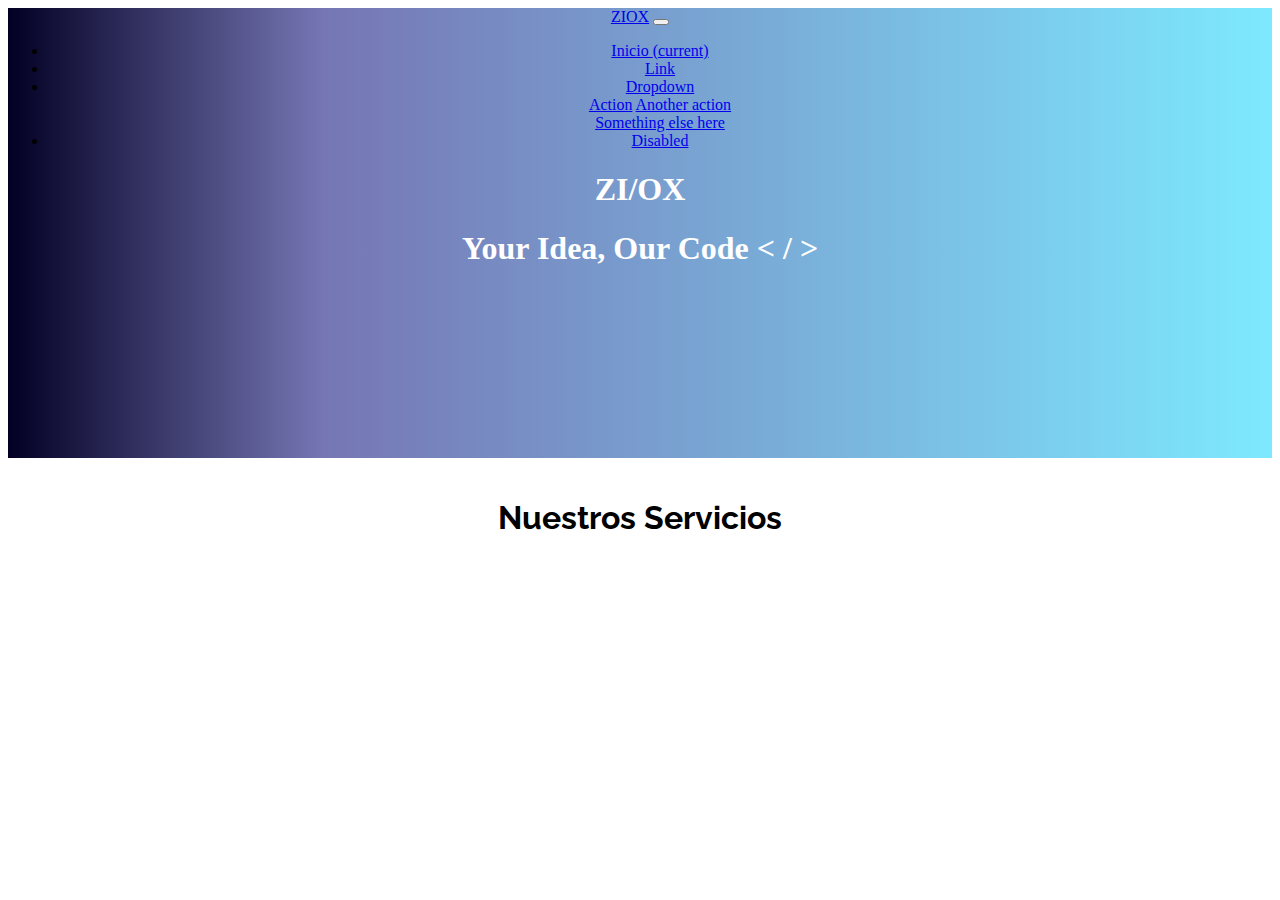
==== ziox-web/index.html @ 25b6fe04 "Header Done" ====
<!doctype html>
<html lang="en">
  <head>
    <!-- Required meta tags -->
    <meta charset="utf-8">
    <meta name="viewport" content="width=device-width, initial-scale=1, shrink-to-fit=no">

    <!-- Bootstrap CSS -->
    <link rel="stylesheet" href="https://stackpath.bootstrapcdn.com/bootstrap/4.1.2/css/bootstrap.min.css" integrity="sha384-Smlep5jCw/wG7hdkwQ/Z5nLIefveQRIY9nfy6xoR1uRYBtpZgI6339F5dgvm/e9B" crossorigin="anonymous">
    <!-- Native CSS -->
    <link rel="stylesheet" href="css/estilos.css">
    
    <title>ZIOX - Enterprises</title>
  </head>

  <body>
    <div class="container-fluid shadow" id="header" align="center">
      <div class="includeMenu"></div>
      <h1 class="display-1" id="Intro">ZI/OX</h1>
      <h1 class="display-4" id="Intro">Your Idea, Our Code < / > </h1>
    </div>

    <div class="container-fluid " align="center" id="DivServicios">
      <h1 id="Pres">Nuestros Servicios</h1>
    </div>

    
    <!-- Optional JavaScript -->
    <!-- jQuery first, then Popper.js, then Bootstrap JS -->
    <!-- <script src="https://code.jquery.com/jquery-3.3.1.slim.min.js" integrity="sha384-q8i/X+965DzO0rT7abK41JStQIAqVgRVzpbzo5smXKp4YfRvH+8abtTE1Pi6jizo" crossorigin="anonymous"></script> -->
    <script src="https://code.jquery.com/jquery-3.3.1.min.js" integrity="sha256-FgpCb/KJQlLNfOu91ta32o/NMZxltwRo8QtmkMRdAu8=" crossorigin="anonymous"></script>
    <script src="https://cdnjs.cloudflare.com/ajax/libs/popper.js/1.14.3/umd/popper.min.js" integrity="sha384-ZMP7rVo3mIykV+2+9J3UJ46jBk0WLaUAdn689aCwoqbBJiSnjAK/l8WvCWPIPm49" crossorigin="anonymous"></script>
    <script src="https://stackpath.bootstrapcdn.com/bootstrap/4.1.2/js/bootstrap.min.js" integrity="sha384-o+RDsa0aLu++PJvFqy8fFScvbHFLtbvScb8AjopnFD+iEQ7wo/CG0xlczd+2O/em" crossorigin="anonymous"></script>
    <script>
      $(function(){
        $(".includeMenu").load("resources/menu.html"); 
      });
  
      $(function(){
        $(".includeFooter").load("resources/footer.html"); 
      });
  </script>
 </body>
</html>
---- ziox-web/css/estilos.css ----
@import url('https://fonts.googleapis.com/css?family=Raleway');
#header {
    height: 50vh;
    background: linear-gradient(90deg, rgba(2,0,36,1) 0%, rgba(9,9,121,0.5587185557816876) 25%, rgba(0,212,255,0.5082983877144608) 100%), url(https://images.unsplash.com/photo-1498409785966-ab341407de6e?ixlib=rb-0.3.5&ixid=eyJhcHBfaWQiOjEyMDd9&s=8a87674644cd4f622df5c57facbccf1e&auto=format&fit=crop&w=1060&q=80);
}

.display-1 {
    color: white;
}

.display-4 {
    color: white;
}
#DivServicios{
}
#Pres {
    padding: 20px;
    font-family: Raleway, sans-serif;
}
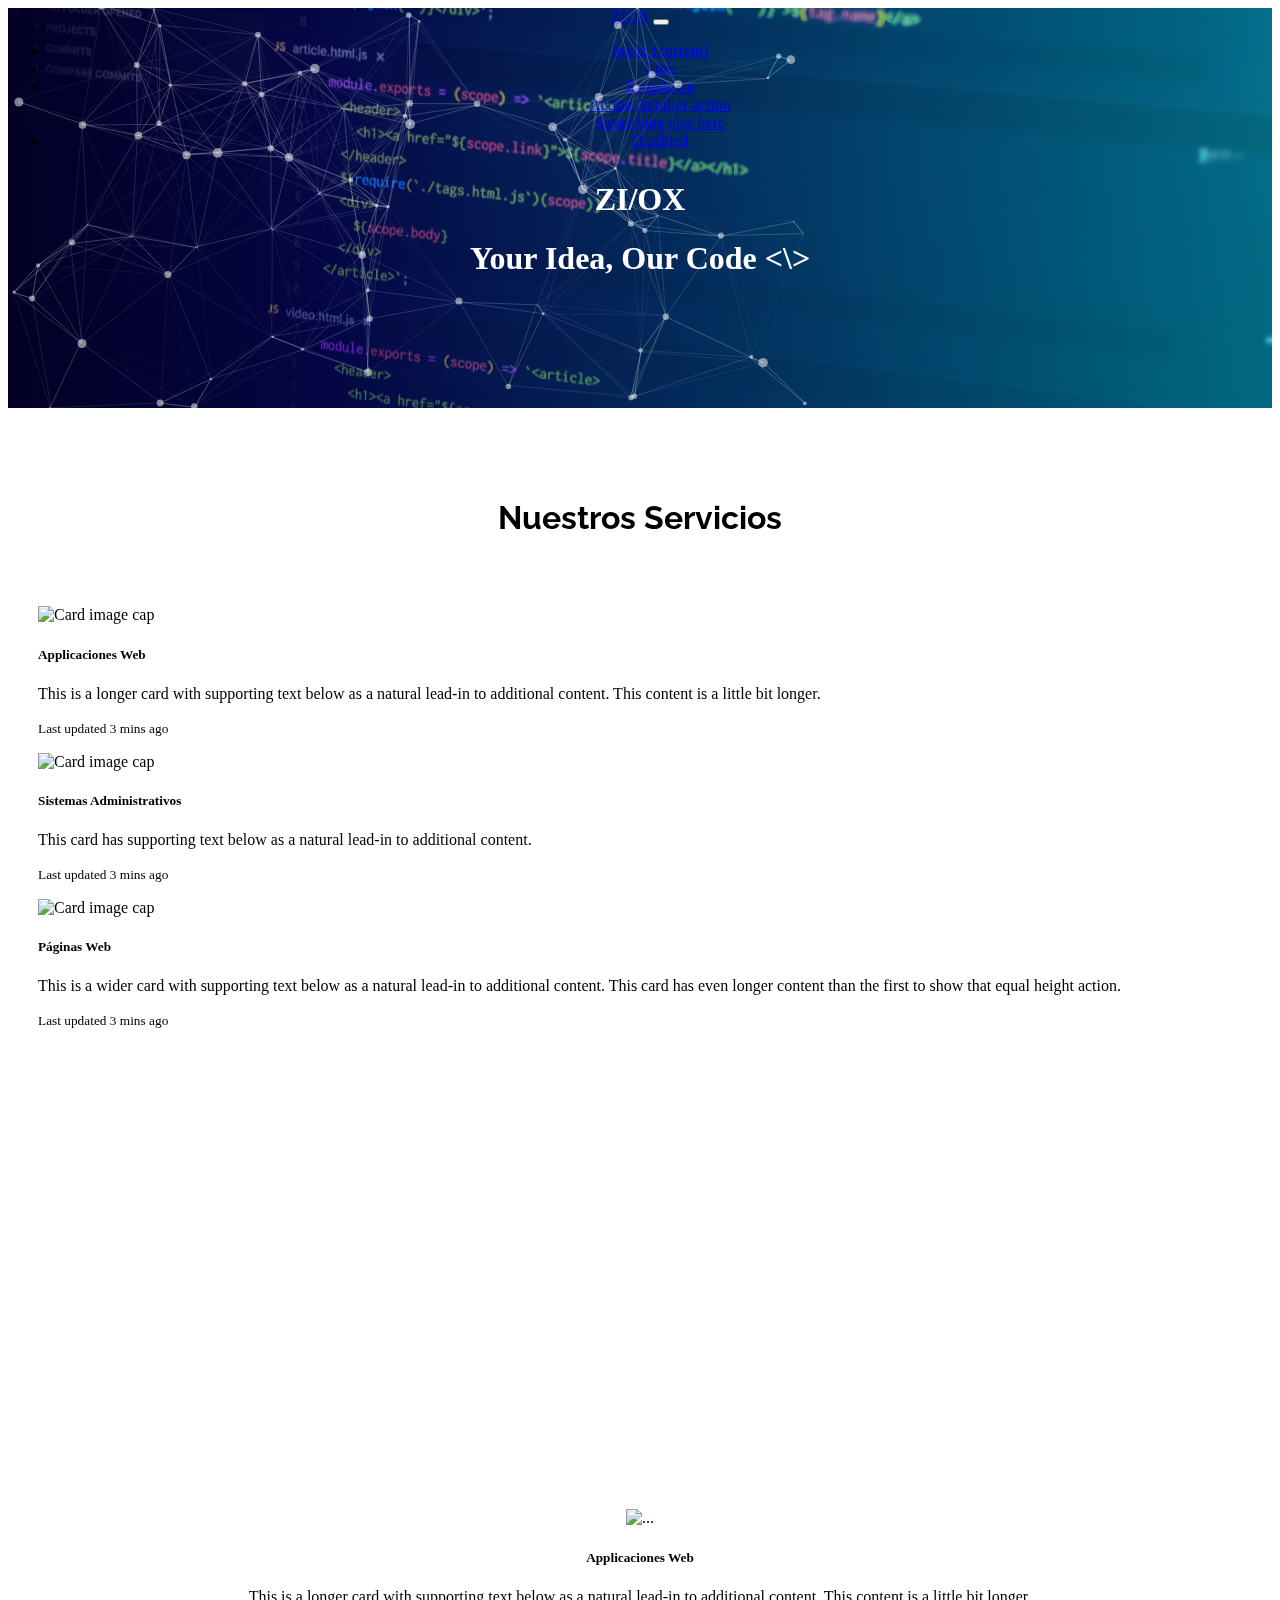
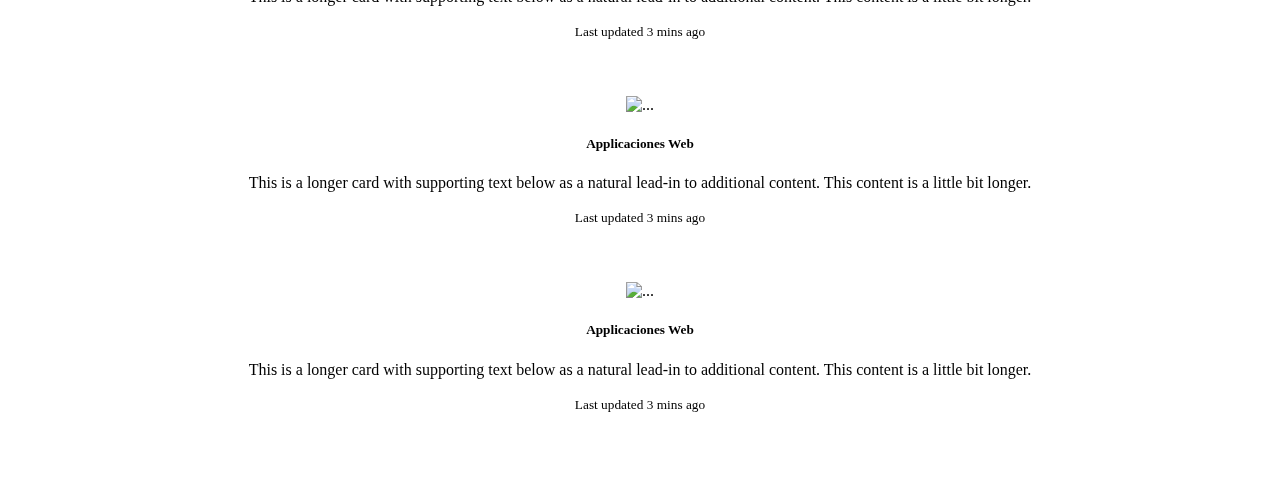
==== commit 58780066: "Parallax Imgs y Correccion Bugs" ====
--- a/ziox-web/index.html
+++ b/ziox-web/index.html
@@ -14,16 +14,86 @@
   </head>
 
   <body>
-    <div class="container-fluid shadow" id="header" align="center">
+    <!-- Particles Effect -->
+    <div class="container-fluid" id="particles-js"></div>
+
+    <div class="container-fluid shadow middle-img" data-parallax="scroll" data-image-src="imgs/img1.jpg" id="header" align="center">
       <div class="includeMenu"></div>
       <h1 class="display-1" id="Intro">ZI/OX</h1>
-      <h1 class="display-4" id="Intro">Your Idea, Our Code < / > </h1>
+      <h1 class="display-4" id="Intro">Your Idea, Our Code <\> </h1>
     </div>
 
     <div class="container-fluid " align="center" id="DivServicios">
       <h1 id="Pres">Nuestros Servicios</h1>
     </div>
 
+    <!-- Tarjetas de Servicios -->
+    <div id="TarjetasServ">
+      <div class="card-deck">
+        <div class="card shadow-sm">
+          <img class="card-img-top img-fluid" src="https://images.unsplash.com/photo-1524179329296-21161027e24d?ixlib=rb-0.3.5&ixid=eyJhcHBfaWQiOjEyMDd9&s=e9c815bc714ff2c1f61af3fc0747ef81&auto=format&fit=crop&w=1050&q=80" alt="Card image cap">
+          <div class="card-body">
+            <h5 class="card-title">Applicaciones Web</h5>
+            <p class="card-text">This is a longer card with supporting text below as a natural lead-in to additional content. This content is a little bit longer.</p>
+            <p class="card-text"><small class="text-muted">Last updated 3 mins ago</small></p>
+          </div>
+        </div>
+        <div class="card shadow-sm">
+          <img class="card-img-top img-fluid" src="https://images.unsplash.com/photo-1519389950473-47ba0277781c?ixlib=rb-0.3.5&ixid=eyJhcHBfaWQiOjEyMDd9&s=47d2b1f32cc05c976af4a39256e01cba&auto=format&fit=crop&w=1050&q=80s" alt="Card image cap">
+          <div class="card-body">
+            <h5 class="card-title">Sistemas Administrativos</h5>
+            <p class="card-text">This card has supporting text below as a natural lead-in to additional content.</p>
+            <p class="card-text"><small class="text-muted">Last updated 3 mins ago</small></p>
+          </div>
+        </div>
+        <div class="card shadow-sm">
+          <img class="card-img-top img-fluid" src="https://images.unsplash.com/photo-1454165205744-3b78555e5572?ixlib=rb-0.3.5&ixid=eyJhcHBfaWQiOjEyMDd9&s=863ffeea823f0ffb0885fe1a5e77e645&auto=format&fit=crop&w=1050&q=80" alt="Card image cap">
+          <div class="card-body">
+            <h5 class="card-title">Páginas Web</h5>
+            <p class="card-text">This is a wider card with supporting text below as a natural lead-in to additional content. This card has even longer content than the first to show that equal height action.</p>
+            <p class="card-text"><small class="text-muted">Last updated 3 mins ago</small></p>
+          </div>
+        </div>
+      </div>
+    </div>
+
+    <!-- Banner Mitad -->
+    <div class="container-fluid" id="particles-js"></div>
+    <div class="container-fluid parallax-window" data-parallax="scroll" data-image-src="imgs/img2.jpg" id="middle-img"></div>
+    
+    
+    <!-- Tarjetas Creadores -->
+      <div id="creadores">
+          <div class="card-deck">
+            <div class="card shadow-sm" align="center" id="cardCreator">
+                <img src="https://scontent.fzcl1-1.fna.fbcdn.net/v/t1.0-9/25289651_1626428604080779_1248087957595039335_n.jpg?_nc_cat=0&oh=4844b37a9db0485a140ebc4ecf3165a0&oe=5BCE0238" alt="..." class="rounded-circle" id="foto">
+              <div class="card-body">
+                <h5 class="card-title">Applicaciones Web</h5>
+                <p class="card-text">This is a longer card with supporting text below as a natural lead-in to additional content. This content is a little bit longer.</p>
+                <p class="card-text"><small class="text-muted">Last updated 3 mins ago</small></p>
+              </div>
+            </div>
+
+            <div class="card shadow-sm" align="center" id="cardCreator">
+                <img src="https://scontent.fzcl1-1.fna.fbcdn.net/v/t1.0-9/25289651_1626428604080779_1248087957595039335_n.jpg?_nc_cat=0&oh=4844b37a9db0485a140ebc4ecf3165a0&oe=5BCE0238" alt="..." class="rounded-circle" id="foto">
+              <div class="card-body">
+                <h5 class="card-title">Applicaciones Web</h5>
+                <p class="card-text">This is a longer card with supporting text below as a natural lead-in to additional content. This content is a little bit longer.</p>
+                <p class="card-text"><small class="text-muted">Last updated 3 mins ago</small></p>
+              </div>
+            </div>
+
+            <div class="card shadow-sm" align="center" id="cardCreator">
+                <img src="https://scontent.fzcl1-1.fna.fbcdn.net/v/t1.0-9/25289651_1626428604080779_1248087957595039335_n.jpg?_nc_cat=0&oh=4844b37a9db0485a140ebc4ecf3165a0&oe=5BCE0238" alt="..." class="rounded-circle" id="foto">
+              <div class="card-body">
+                <h5 class="card-title">Applicaciones Web</h5>
+                <p class="card-text">This is a longer card with supporting text below as a natural lead-in to additional content. This content is a little bit longer.</p>
+                <p class="card-text"><small class="text-muted">Last updated 3 mins ago</small></p>
+              </div>
+            </div>
+
+          </div>
+        </div>  
     
     <!-- Optional JavaScript -->
     <!-- jQuery first, then Popper.js, then Bootstrap JS -->
@@ -39,7 +109,18 @@
       $(function(){
         $(".includeFooter").load("resources/footer.html"); 
       });
+      /*
+      $(window).scroll((e)=>{
+        console.log(window.scrollY/2);
+        $(".middle-img").css("background-position","0px "+((window.scrollY)-($(".middle-img").offset().top))/-10+"px");
+      }); */
+
   </script>
+
+  <script src="js/particles.js"></script>
+  <script src="js/app.js"></script>
+  <script src="js/parallax.js"></script>
+
  </body>
 </html>
 
--- a/ziox-web/css/estilos.css
+++ b/ziox-web/css/estilos.css
@@ -1,19 +1,77 @@
 @import url('https://fonts.googleapis.com/css?family=Raleway');
 #header {
-    height: 50vh;
-    background: linear-gradient(90deg, rgba(2,0,36,1) 0%, rgba(9,9,121,0.5587185557816876) 25%, rgba(0,212,255,0.5082983877144608) 100%), url(https://images.unsplash.com/photo-1498409785966-ab341407de6e?ixlib=rb-0.3.5&ixid=eyJhcHBfaWQiOjEyMDd9&s=8a87674644cd4f622df5c57facbccf1e&auto=format&fit=crop&w=1060&q=80);
+    /* linear-gradient(90deg, rgba(2,0,36,1) 0%, rgba(9,9,121,0.5587185557816876) 25%, rgba(0,212,255,0.5082983877144608) 100%)*/
+    background: rgb(2,0,36);
+    background: -moz-linear-gradient(90deg, rgba(2,0,36,1) 0%, rgba(9,9,121,0.5503151944371498) 25%, rgba(0,212,255,0.469082701439951) 100%);
+    background: -webkit-linear-gradient(90deg, rgba(2,0,36,1) 0%, rgba(9,9,121,0.5503151944371498) 25%, rgba(0,212,255,0.469082701439951) 100%);
+    background: linear-gradient(90deg, rgba(2,0,36,1) 0%, rgba(9,9,121,0.5503151944371498) 25%, rgba(0,212,255,0.469082701439951) 100%);
+    filter: progid:DXImageTransform.Microsoft.gradient(startColorstr="#020024",endColorstr="#00d4ff",GradientType=1);overflow: hidden;
+    background-size: cover;
+    background-attachment: fixed;
+    height: 400px;
 }
 
+
 .display-1 {
+    padding-top: 10px;
     color: white;
 }
 
 .display-4 {
     color: white;
+    padding-bottom: 50px;
 }
+
+#Pres {
+    padding-top: 70px;
+    padding-bottom: 40px;
+    font-family: Raleway, sans-serif;
+}
+
 #DivServicios{
 }
-#Pres {
+
+#TarjetasServ{
+    margin: 30px;
+}
+
+#middle-img{
+
+    background: rgb(73,9,122);
+    background: -moz-linear-gradient(90deg, rgba(73,9,122,0.30101547454919464) 0%, rgba(34,123,227,0.4634804605435925) 54%, rgba(13,2,75,0.4606793400954131) 100%);
+    background: -webkit-linear-gradient(90deg, rgba(73,9,122,0.30101547454919464) 0%, rgba(34,123,227,0.4634804605435925) 54%, rgba(13,2,75,0.4606793400954131) 100%);
+    background: linear-gradient(90deg, rgba(73,9,122,0.30101547454919464) 0%, rgba(34,123,227,0.4634804605435925) 54%, rgba(13,2,75,0.4606793400954131) 100%);
+    filter: progid:DXImageTransform.Microsoft.gradient(startColorstr="#49097a",endColorstr="#0d024b",GradientType=1);
+    background-repeat: no-repeat;
+    background-attachment: fixed;
+    background-size: 100% 100%;
+    height: 400px;
+}
+
+
+
+#particles-js{
+    
+    height: 400px;
+    position: absolute;
+    z-index: 0;
+}
+
+#holo{
+    height: 350px;
+    background-color: black;
+    
+}
+
+#creadores {
+    margin: 30px;
+}
+
+#cardCreator {
     padding: 20px;
-    font-family: Raleway, sans-serif;
+}
+
+.rounded-circle{
+    width: 60%;
+    height: auto;
 }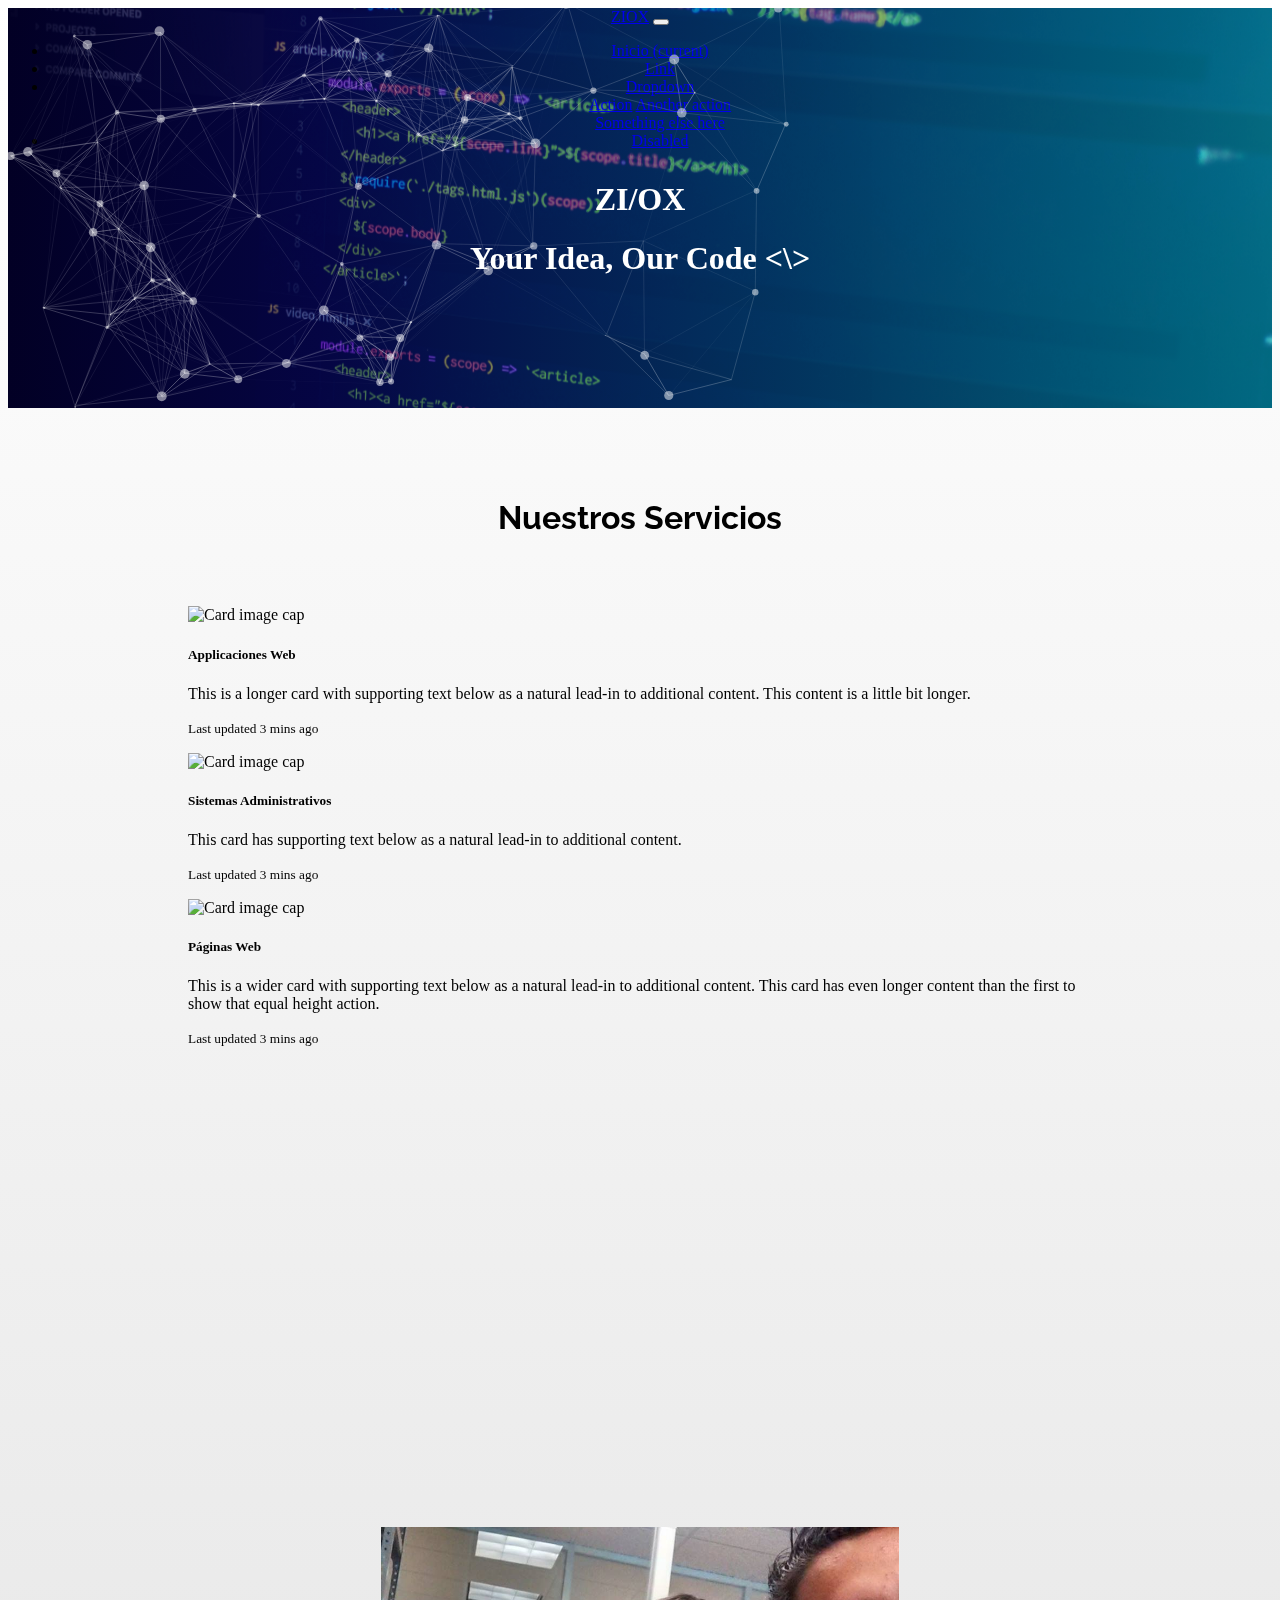
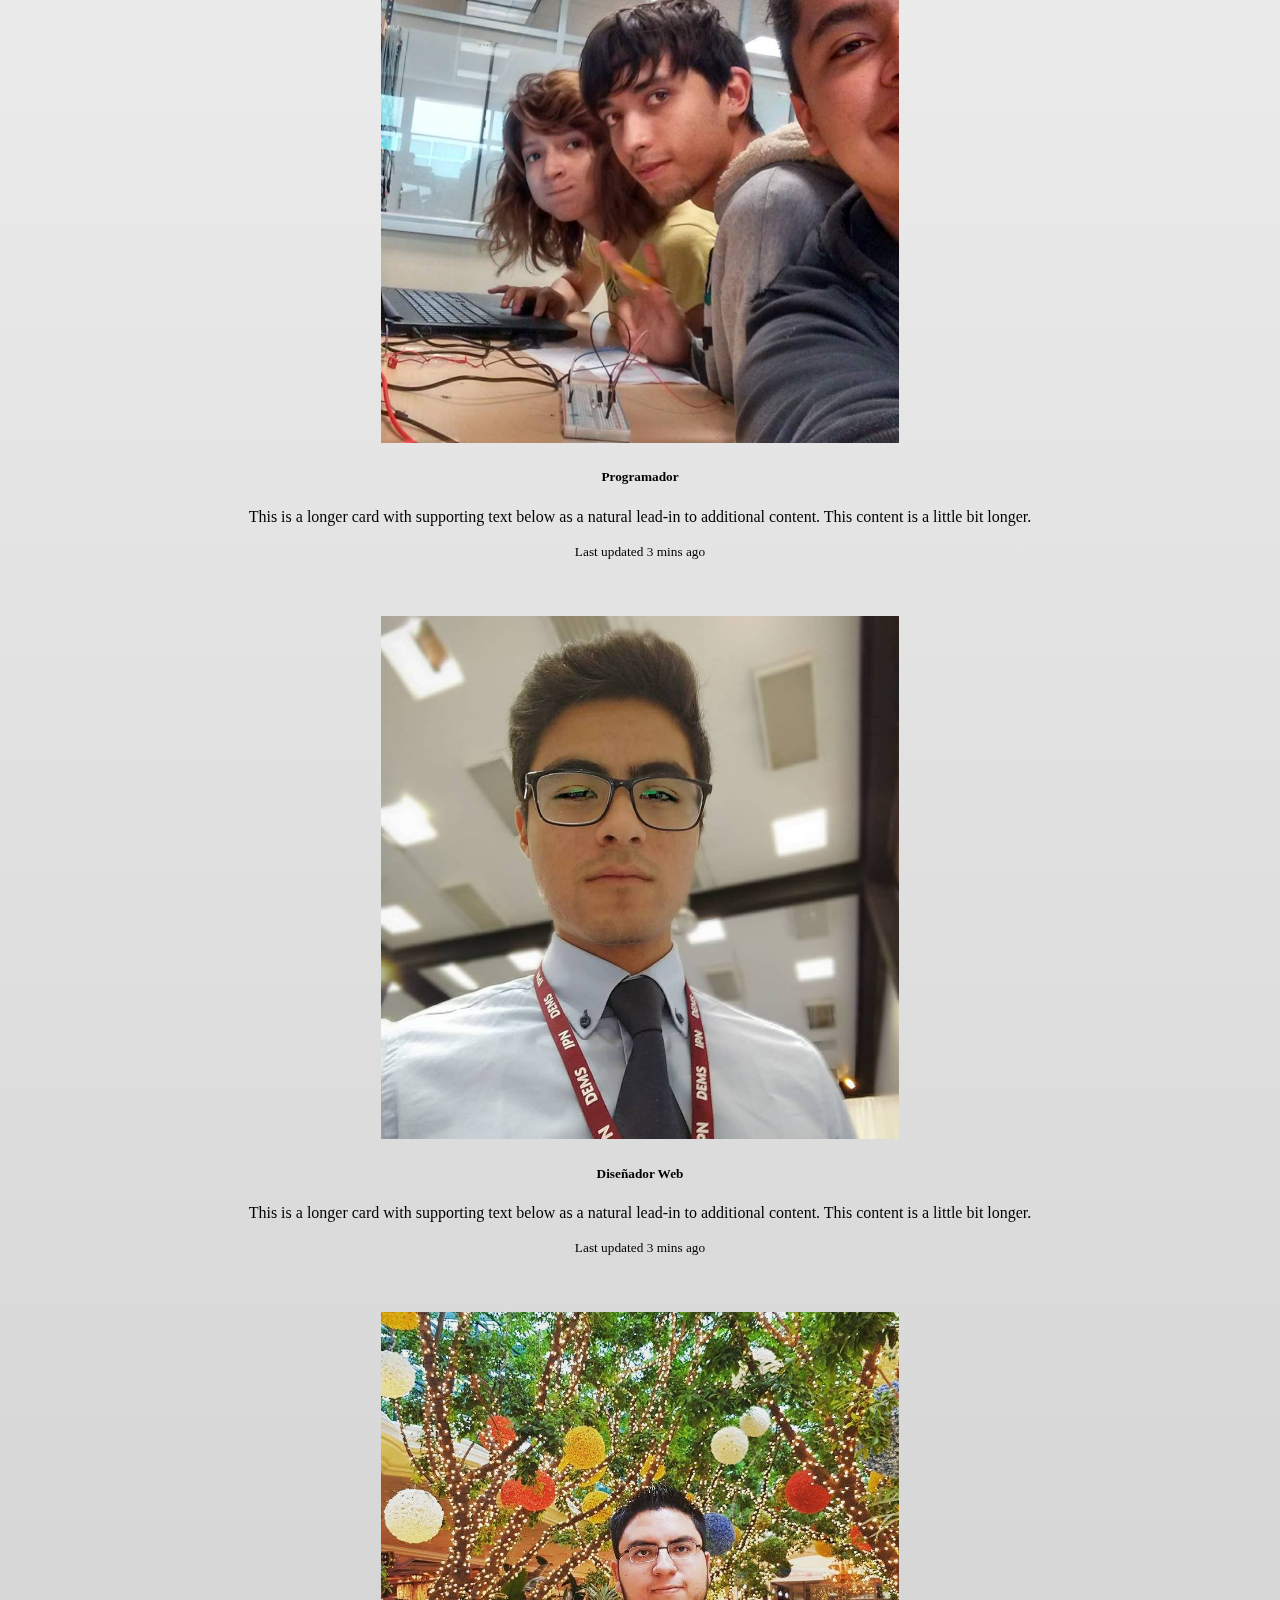
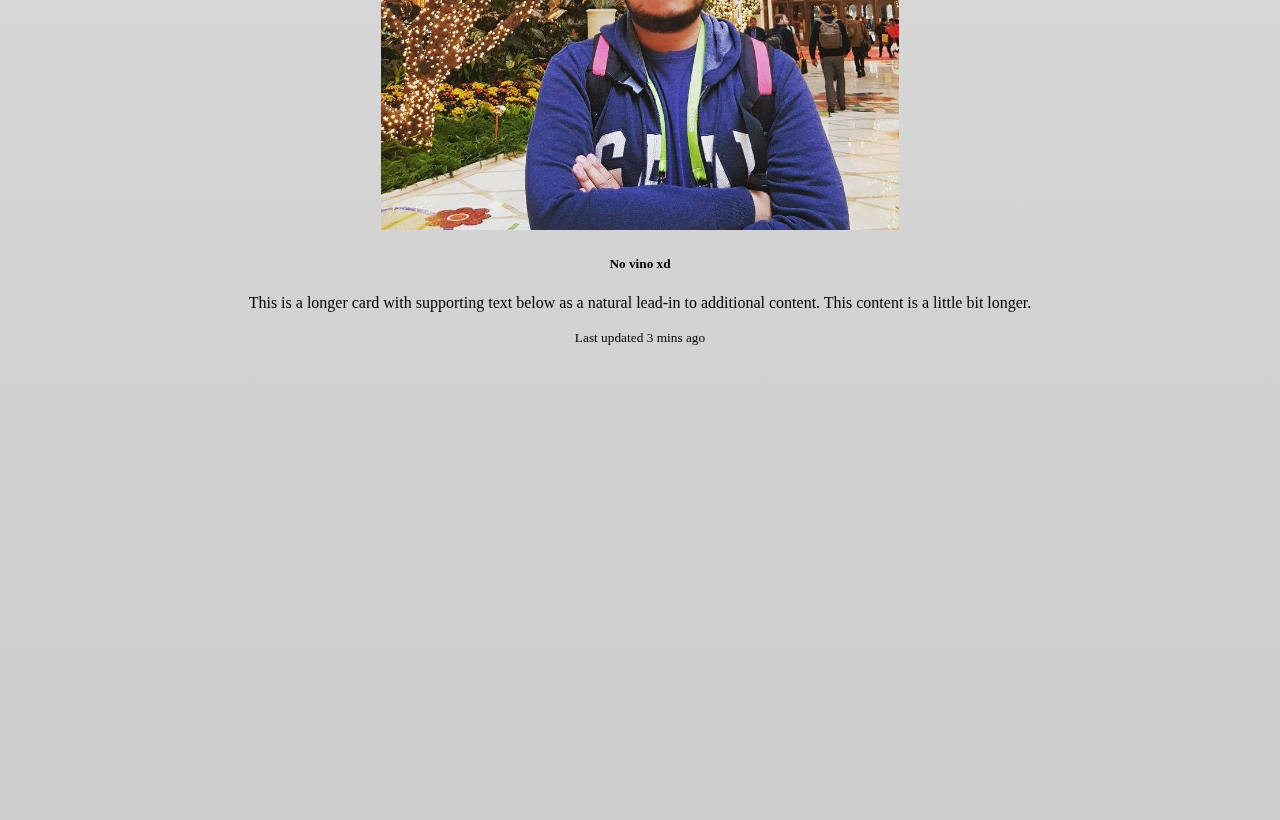
==== commit 590ed0bf: "Bugs, Footer" ====
--- a/ziox-web/index.html
+++ b/ziox-web/index.html
@@ -17,8 +17,11 @@
     <!-- Particles Effect -->
     <div class="container-fluid" id="particles-js"></div>
 
-    <div class="container-fluid shadow middle-img" data-parallax="scroll" data-image-src="imgs/img1.jpg" id="header" align="center">
+    <div class="container-fluid shadow" data-parallax="scroll" data-image-src="imgs/img1.jpg" id="header" align="center">
+      
+      <!-- Include Menu -->
       <div class="includeMenu"></div>
+
       <h1 class="display-1" id="Intro">ZI/OX</h1>
       <h1 class="display-4" id="Intro">Your Idea, Our Code <\> </h1>
     </div>
@@ -66,27 +69,27 @@
       <div id="creadores">
           <div class="card-deck">
             <div class="card shadow-sm" align="center" id="cardCreator">
-                <img src="https://scontent.fzcl1-1.fna.fbcdn.net/v/t1.0-9/25289651_1626428604080779_1248087957595039335_n.jpg?_nc_cat=0&oh=4844b37a9db0485a140ebc4ecf3165a0&oe=5BCE0238" alt="..." class="rounded-circle" id="foto">
+                <img src="imgs/ramiro.jpg" alt="img-ramierda" class="rounded-circle" id="foto">
               <div class="card-body">
-                <h5 class="card-title">Applicaciones Web</h5>
+                <h5 class="card-title">Programador</h5>
                 <p class="card-text">This is a longer card with supporting text below as a natural lead-in to additional content. This content is a little bit longer.</p>
                 <p class="card-text"><small class="text-muted">Last updated 3 mins ago</small></p>
               </div>
             </div>
 
             <div class="card shadow-sm" align="center" id="cardCreator">
-                <img src="https://scontent.fzcl1-1.fna.fbcdn.net/v/t1.0-9/25289651_1626428604080779_1248087957595039335_n.jpg?_nc_cat=0&oh=4844b37a9db0485a140ebc4ecf3165a0&oe=5BCE0238" alt="..." class="rounded-circle" id="foto">
+                <img src="imgs/daniel.jpg" alt="img-danielotes" class="rounded-circle" id="foto">
               <div class="card-body">
-                <h5 class="card-title">Applicaciones Web</h5>
+                <h5 class="card-title">Diseñador Web</h5>
                 <p class="card-text">This is a longer card with supporting text below as a natural lead-in to additional content. This content is a little bit longer.</p>
                 <p class="card-text"><small class="text-muted">Last updated 3 mins ago</small></p>
               </div>
             </div>
 
             <div class="card shadow-sm" align="center" id="cardCreator">
-                <img src="https://scontent.fzcl1-1.fna.fbcdn.net/v/t1.0-9/25289651_1626428604080779_1248087957595039335_n.jpg?_nc_cat=0&oh=4844b37a9db0485a140ebc4ecf3165a0&oe=5BCE0238" alt="..." class="rounded-circle" id="foto">
+                <img src="imgs/trejo.jpg" alt="img-trejoto" class="rounded-circle" id="foto">
               <div class="card-body">
-                <h5 class="card-title">Applicaciones Web</h5>
+                <h5 class="card-title">No vino xd</h5>
                 <p class="card-text">This is a longer card with supporting text below as a natural lead-in to additional content. This content is a little bit longer.</p>
                 <p class="card-text"><small class="text-muted">Last updated 3 mins ago</small></p>
               </div>
@@ -94,6 +97,10 @@
 
           </div>
         </div>  
+        <!-- Include Footer -->
+        <div class="includeFooter"></div>
+        <!-- <div class="container-fluid parallax-window" data-parallax="scroll" data-image-src="imgs/img3.jpg" id="footer"></div> -->
+        
     
     <!-- Optional JavaScript -->
     <!-- jQuery first, then Popper.js, then Bootstrap JS -->
--- a/ziox-web/css/estilos.css
+++ b/ziox-web/css/estilos.css
@@ -1,11 +1,20 @@
 @import url('https://fonts.googleapis.com/css?family=Raleway');
+body{
+    background: rgb(255,255,255);
+    background: -moz-linear-gradient(180deg, rgba(255,255,255,0.5503151944371498) 0%, rgba(0,0,0,0.20017513841474088) 100%);
+    background: -webkit-linear-gradient(180deg, rgba(255,255,255,0.5503151944371498) 0%, rgba(0,0,0,0.20017513841474088) 100%);
+    background: linear-gradient(180deg, rgba(255,255,255,0.5503151944371498) 0%, rgba(0,0,0,0.20017513841474088) 100%);
+    filter: progid:DXImageTransform.Microsoft.gradient(startColorstr="#ffffff",endColorstr="#000000",GradientType=1);
+}
+
 #header {
     /* linear-gradient(90deg, rgba(2,0,36,1) 0%, rgba(9,9,121,0.5587185557816876) 25%, rgba(0,212,255,0.5082983877144608) 100%)*/
     background: rgb(2,0,36);
     background: -moz-linear-gradient(90deg, rgba(2,0,36,1) 0%, rgba(9,9,121,0.5503151944371498) 25%, rgba(0,212,255,0.469082701439951) 100%);
     background: -webkit-linear-gradient(90deg, rgba(2,0,36,1) 0%, rgba(9,9,121,0.5503151944371498) 25%, rgba(0,212,255,0.469082701439951) 100%);
     background: linear-gradient(90deg, rgba(2,0,36,1) 0%, rgba(9,9,121,0.5503151944371498) 25%, rgba(0,212,255,0.469082701439951) 100%);
-    filter: progid:DXImageTransform.Microsoft.gradient(startColorstr="#020024",endColorstr="#00d4ff",GradientType=1);overflow: hidden;
+    filter: progid:DXImageTransform.Microsoft.gradient(startColorstr="#020024",endColorstr="#00d4ff",GradientType=1);
+    overflow: hidden;
     background-size: cover;
     background-attachment: fixed;
     height: 400px;
@@ -33,6 +42,8 @@
 
 #TarjetasServ{
     margin: 30px;
+    padding-left: 150px;
+    padding-right: 150px;
 }
 
 #middle-img{
@@ -42,13 +53,10 @@
     background: -webkit-linear-gradient(90deg, rgba(73,9,122,0.30101547454919464) 0%, rgba(34,123,227,0.4634804605435925) 54%, rgba(13,2,75,0.4606793400954131) 100%);
     background: linear-gradient(90deg, rgba(73,9,122,0.30101547454919464) 0%, rgba(34,123,227,0.4634804605435925) 54%, rgba(13,2,75,0.4606793400954131) 100%);
     filter: progid:DXImageTransform.Microsoft.gradient(startColorstr="#49097a",endColorstr="#0d024b",GradientType=1);
-    background-repeat: no-repeat;
+    background-size: cover;
     background-attachment: fixed;
-    background-size: 100% 100%;
     height: 400px;
 }
-
-
 
 #particles-js{
     
@@ -57,14 +65,10 @@
     z-index: 0;
 }
 
-#holo{
-    height: 350px;
-    background-color: black;
-    
-}
-
 #creadores {
     margin: 30px;
+    padding-left: 150px;
+    padding-right: 150px;
 }
 
 #cardCreator {
@@ -74,4 +78,28 @@
 .rounded-circle{
     width: 60%;
     height: auto;
+}
+
+#footer{
+    background: rgb(73,9,122);
+    background: -moz-linear-gradient(90deg, rgba(73,9,122,0.30101547454919464) 0%, rgba(34,123,227,0.4634804605435925) 54%, rgba(13,2,75,0.4606793400954131) 100%);
+    background: -webkit-linear-gradient(90deg, rgba(73,9,122,0.30101547454919464) 0%, rgba(34,123,227,0.4634804605435925) 54%, rgba(13,2,75,0.4606793400954131) 100%);
+    background: linear-gradient(90deg, rgba(73,9,122,0.30101547454919464) 0%, rgba(34,123,227,0.4634804605435925) 54%, rgba(13,2,75,0.4606793400954131) 100%);
+    filter: progid:DXImageTransform.Microsoft.gradient(startColorstr="#49097a",endColorstr="#0d024b",GradientType=1);
+    background-size: cover;
+    background-attachment: fixed;
+    height: 400px;
+}
+
+/* Padding en tarjetas */
+@media screen and (max-width: 800px) {
+    #TarjetasServ {
+        padding-left: 0px;
+        padding-right: 0px;
+    }
+
+    #creadores {
+        padding-left: 0px;
+        padding-right: 0px;
+    }
 }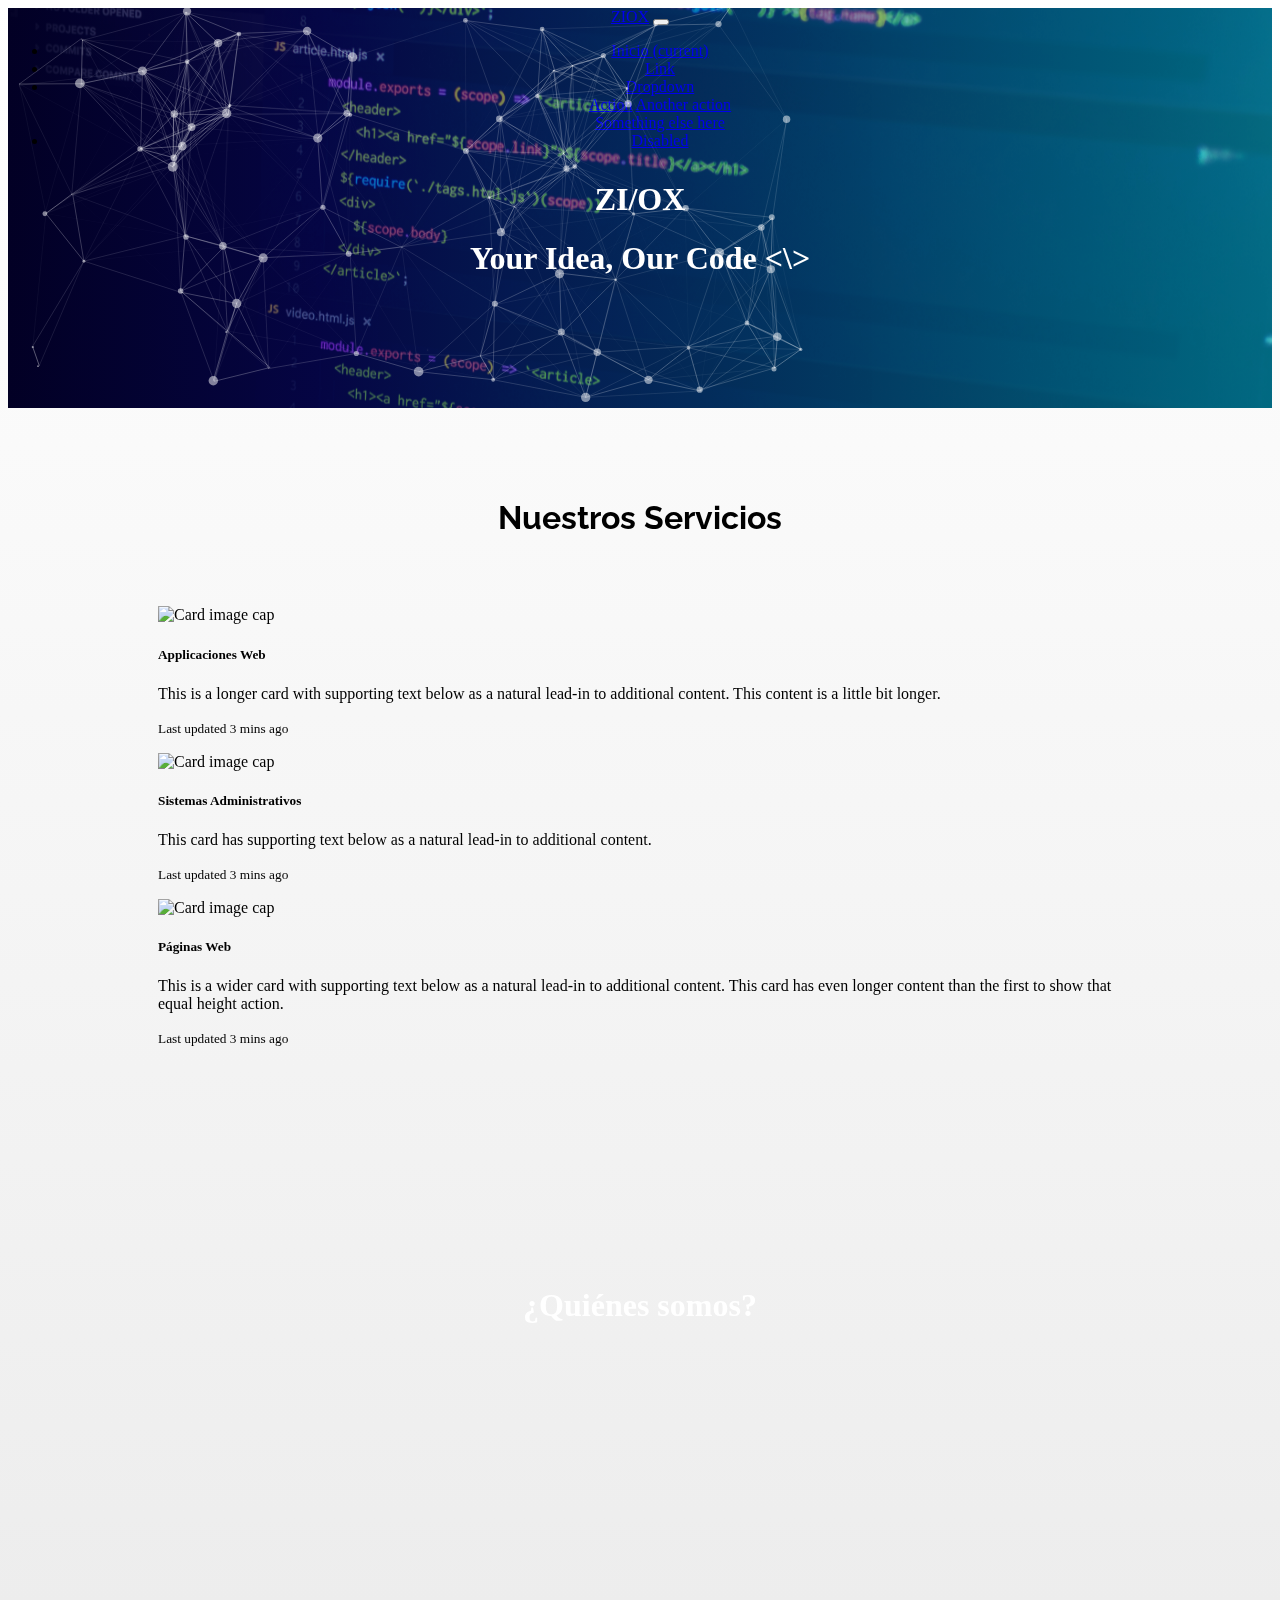
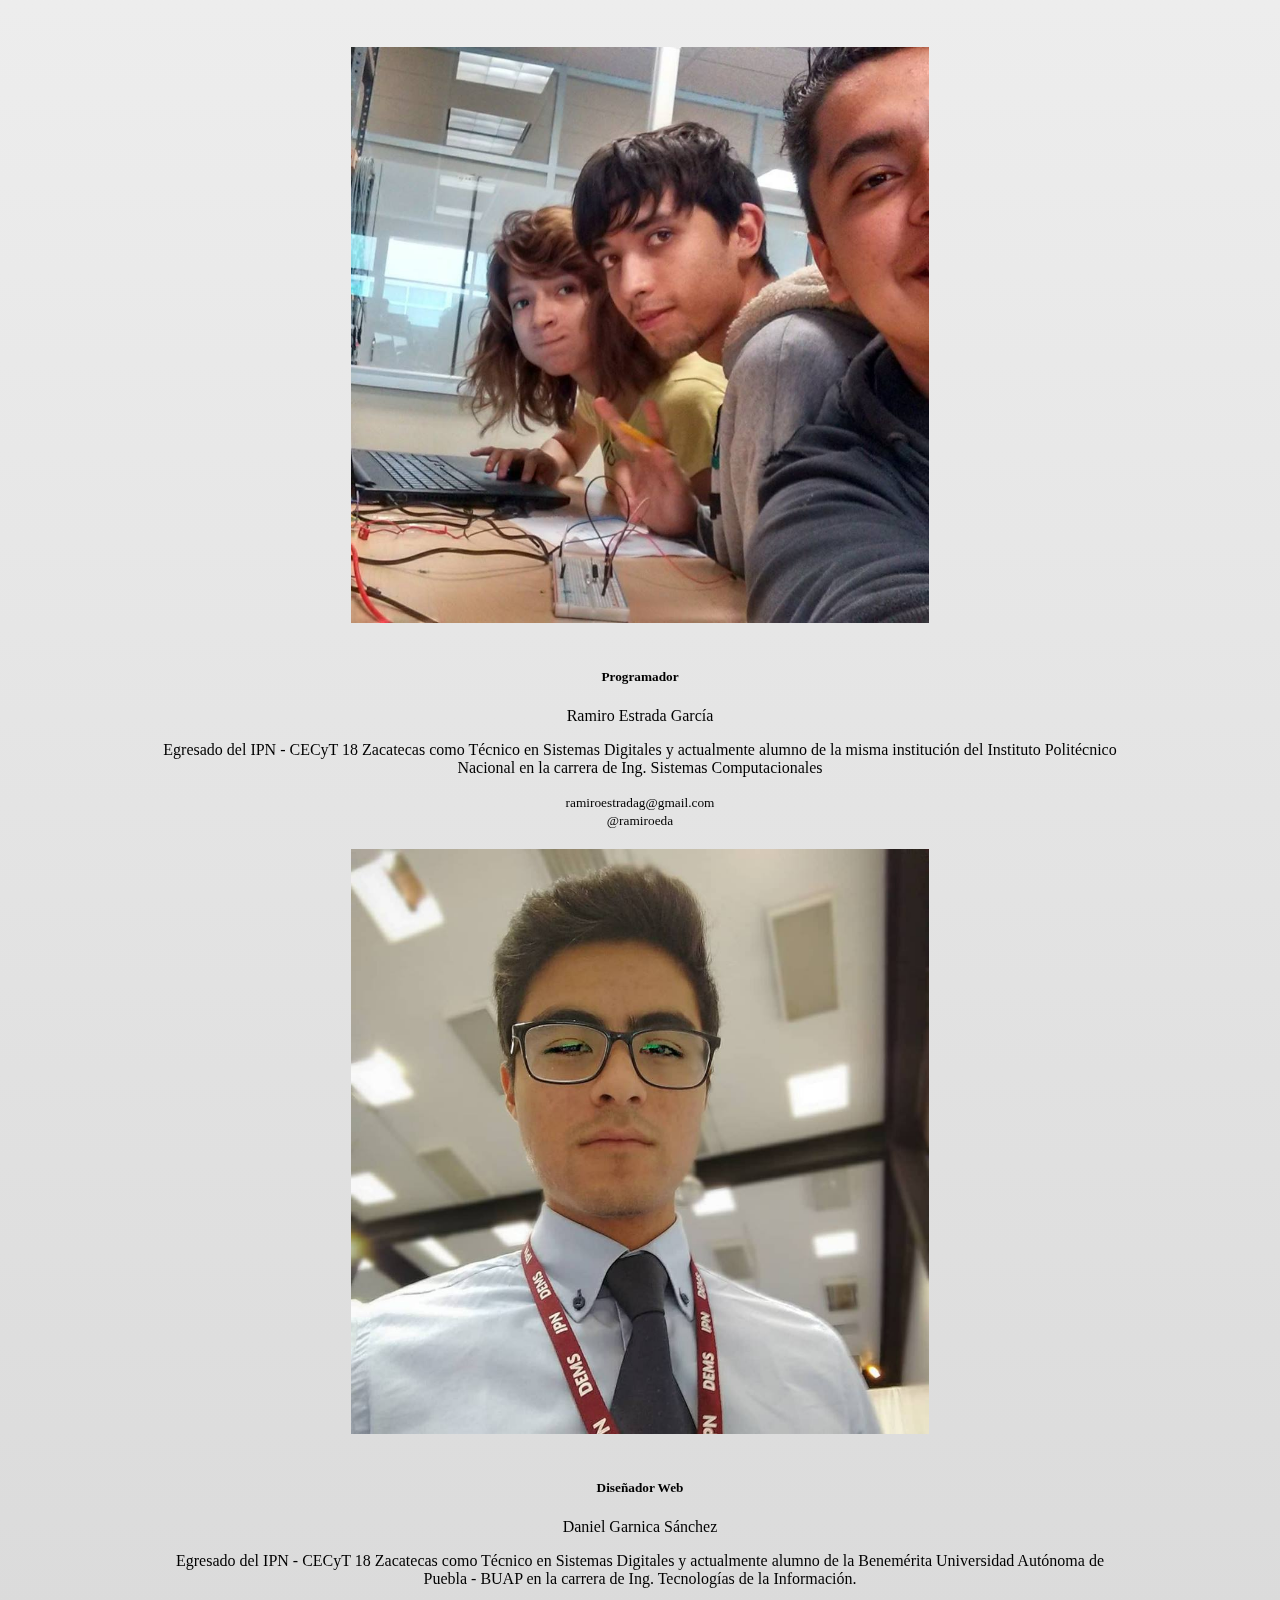
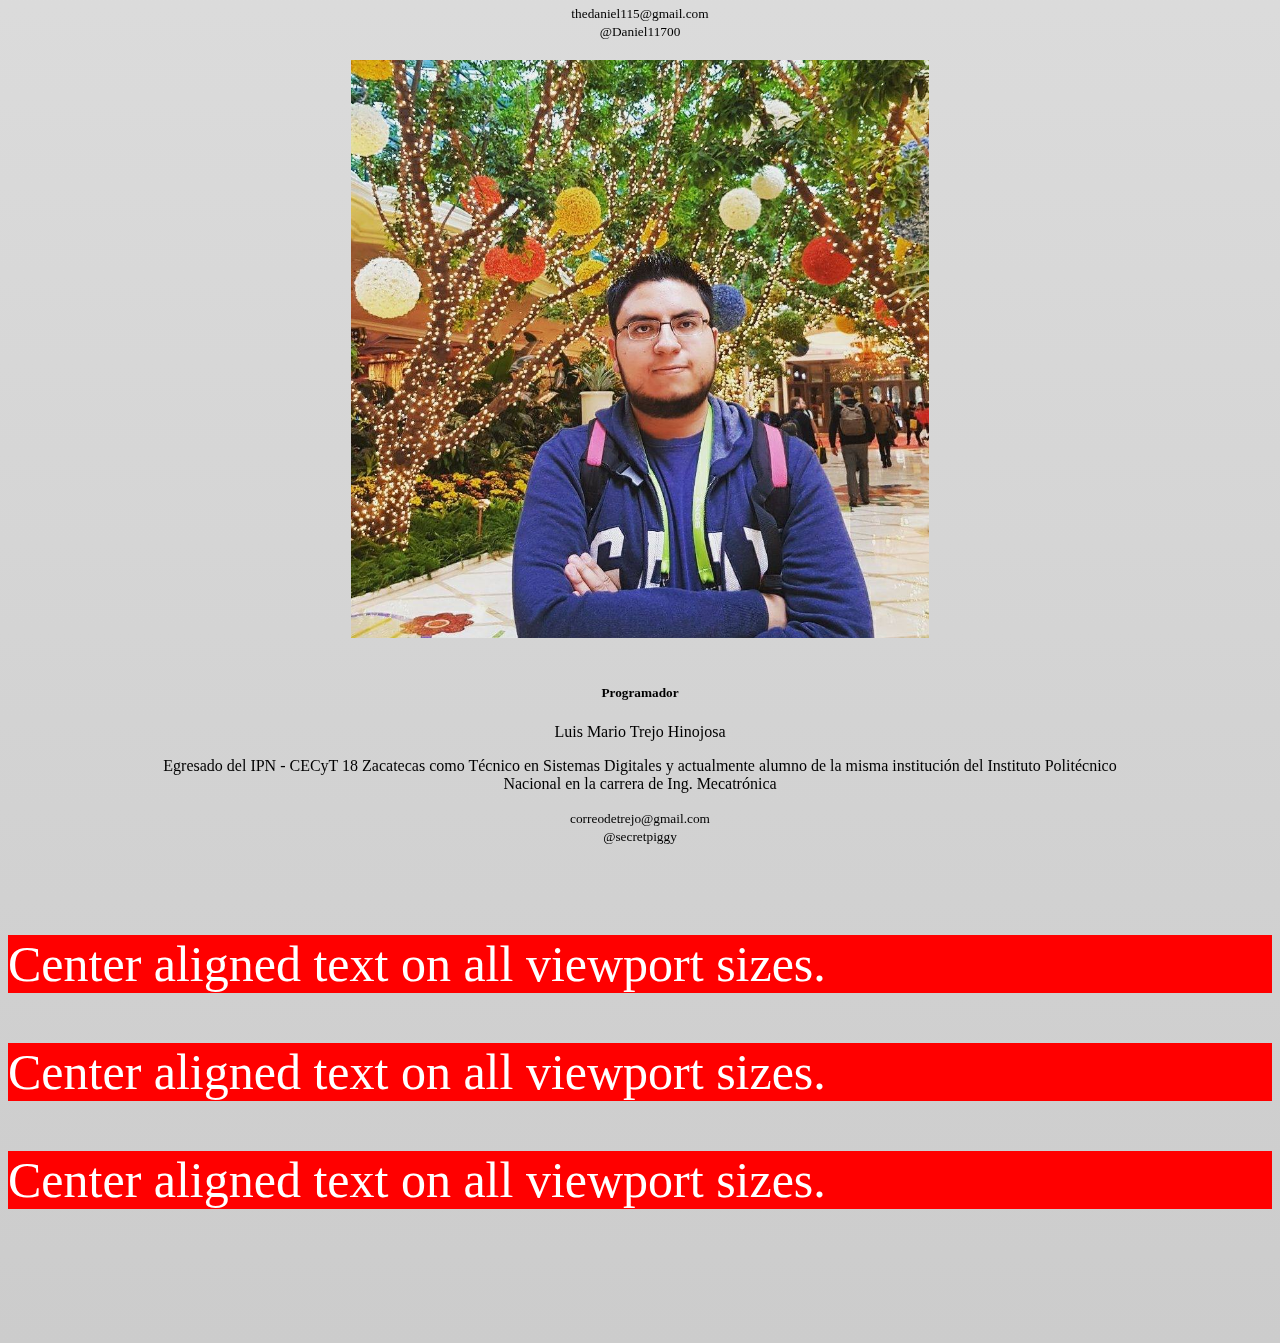
==== commit 77fae5bc: "Final Dia 2" ====
--- a/ziox-web/index.html
+++ b/ziox-web/index.html
@@ -9,6 +9,8 @@
     <link rel="stylesheet" href="https://stackpath.bootstrapcdn.com/bootstrap/4.1.2/css/bootstrap.min.css" integrity="sha384-Smlep5jCw/wG7hdkwQ/Z5nLIefveQRIY9nfy6xoR1uRYBtpZgI6339F5dgvm/e9B" crossorigin="anonymous">
     <!-- Native CSS -->
     <link rel="stylesheet" href="css/estilos.css">
+    <!-- Icons Link -->
+    <link rel="stylesheet" href="https://use.fontawesome.com/releases/v5.1.1/css/all.css" integrity="sha384-O8whS3fhG2OnA5Kas0Y9l3cfpmYjapjI0E4theH4iuMD+pLhbf6JI0jIMfYcK3yZ" crossorigin="anonymous">
     
     <title>ZIOX - Enterprises</title>
   </head>
@@ -62,7 +64,12 @@
 
     <!-- Banner Mitad -->
     <div class="container-fluid" id="particles-js"></div>
-    <div class="container-fluid parallax-window" data-parallax="scroll" data-image-src="imgs/img2.jpg" id="middle-img"></div>
+    <div class="container-fluid parallax-window" data-parallax="scroll" data-image-src="imgs/img2.jpg" id="middle-img">
+      <div class="container-fluid " align="center" id="DivServicios">
+          <h1 class="display-4 text-center" id="presentacion">¿Quiénes somos?</h1>
+        </div>
+    </div>
+    
     
     
     <!-- Tarjetas Creadores -->
@@ -72,35 +79,63 @@
                 <img src="imgs/ramiro.jpg" alt="img-ramierda" class="rounded-circle" id="foto">
               <div class="card-body">
                 <h5 class="card-title">Programador</h5>
-                <p class="card-text">This is a longer card with supporting text below as a natural lead-in to additional content. This content is a little bit longer.</p>
-                <p class="card-text"><small class="text-muted">Last updated 3 mins ago</small></p>
-              </div>
+                <p class="card-text">
+                    <i class="far fa-user"></i> Ramiro Estrada García <br>
+                  </p>
+                  <p class="font-weight-light">
+                      Egresado del IPN - CECyT 18 Zacatecas como Técnico en Sistemas Digitales y actualmente alumno de la misma institución del Instituto Politécnico Nacional
+                    en la carrera de Ing. Sistemas Computacionales</p>
+                </div>
+                <div class="card-footer">
+                    <small class="text-muted">
+                      <i class="fas fa-envelope"></i> ramiroestradag@gmail.com <br>
+                      <i class="fab fa-twitter"></i> @ramiroeda
+                    </small>
+                  </div>
             </div>
 
             <div class="card shadow-sm" align="center" id="cardCreator">
                 <img src="imgs/daniel.jpg" alt="img-danielotes" class="rounded-circle" id="foto">
               <div class="card-body">
                 <h5 class="card-title">Diseñador Web</h5>
-                <p class="card-text">This is a longer card with supporting text below as a natural lead-in to additional content. This content is a little bit longer.</p>
-                <p class="card-text"><small class="text-muted">Last updated 3 mins ago</small></p>
+                <p class="card-text">
+                    <i class="far fa-user"></i> Daniel Garnica Sánchez <br>
+                </p>
+                <p class="font-weight-light">
+                    Egresado del IPN - CECyT 18 Zacatecas como Técnico en Sistemas Digitales y actualmente alumno de la Benemérita Universidad
+                    Autónoma de Puebla - BUAP en la carrera de Ing. Tecnologías de la Información.</p>
               </div>
+              <div class="card-footer">
+                  <small class="text-muted">
+                    <i class="fas fa-envelope"></i> thedaniel115@gmail.com <br>
+                    <i class="fab fa-twitter"></i> @Daniel11700
+                  </small>
+                </div>
             </div>
 
             <div class="card shadow-sm" align="center" id="cardCreator">
                 <img src="imgs/trejo.jpg" alt="img-trejoto" class="rounded-circle" id="foto">
               <div class="card-body">
-                <h5 class="card-title">No vino xd</h5>
-                <p class="card-text">This is a longer card with supporting text below as a natural lead-in to additional content. This content is a little bit longer.</p>
-                <p class="card-text"><small class="text-muted">Last updated 3 mins ago</small></p>
-              </div>
+                <h5 class="card-title">Programador</h5>
+                <p class="card-text">
+                    <i class="far fa-user"></i> Luis Mario Trejo Hinojosa <br>
+                  </p>
+                  <p class="font-weight-light">
+                      Egresado del IPN - CECyT 18 Zacatecas como Técnico en Sistemas Digitales y actualmente alumno de la misma institución del Instituto Politécnico Nacional
+                    en la carrera de Ing. Mecatrónica</p>
+                </div>
+                <div class="card-footer">
+                    <small class="text-muted">
+                      <i class="fas fa-envelope"></i> correodetrejo@gmail.com <br>
+                      <i class="fab fa-twitter"></i> @secretpiggy
+                    </small>
+                  </div>
             </div>
 
           </div>
         </div>  
         <!-- Include Footer -->
         <div class="includeFooter"></div>
-        <!-- <div class="container-fluid parallax-window" data-parallax="scroll" data-image-src="imgs/img3.jpg" id="footer"></div> -->
-        
     
     <!-- Optional JavaScript -->
     <!-- jQuery first, then Popper.js, then Bootstrap JS -->
--- a/ziox-web/css/estilos.css
+++ b/ziox-web/css/estilos.css
@@ -26,6 +26,10 @@
     color: white;
 }
 
+.display-2 {
+    color: white;
+}
+
 .display-4 {
     color: white;
     padding-bottom: 50px;
@@ -41,7 +45,8 @@
 }
 
 #TarjetasServ{
-    margin: 30px;
+    margin-top: 30px;
+    margin-bottom: 90px;
     padding-left: 150px;
     padding-right: 150px;
 }
@@ -65,19 +70,26 @@
     z-index: 0;
 }
 
+#presentacion {
+    padding-top: 150px;
+    color: white;
+}
+
 #creadores {
-    margin: 30px;
+    margin-top: 90px;
+    margin-bottom: 90px;
     padding-left: 150px;
     padding-right: 150px;
 }
 
 #cardCreator {
-    padding: 20px;
+    
 }
 
 .rounded-circle{
     width: 60%;
     height: auto;
+    margin: 20px;
 }
 
 #footer{
@@ -91,8 +103,14 @@
     height: 400px;
 }
 
+.footerfont {
+    color: white;
+    font-size: 50px;
+    background-color: red;
+}
+
 /* Padding en tarjetas */
-@media screen and (max-width: 800px) {
+@media screen and (max-width: 1024px) {
     #TarjetasServ {
         padding-left: 0px;
         padding-right: 0px;
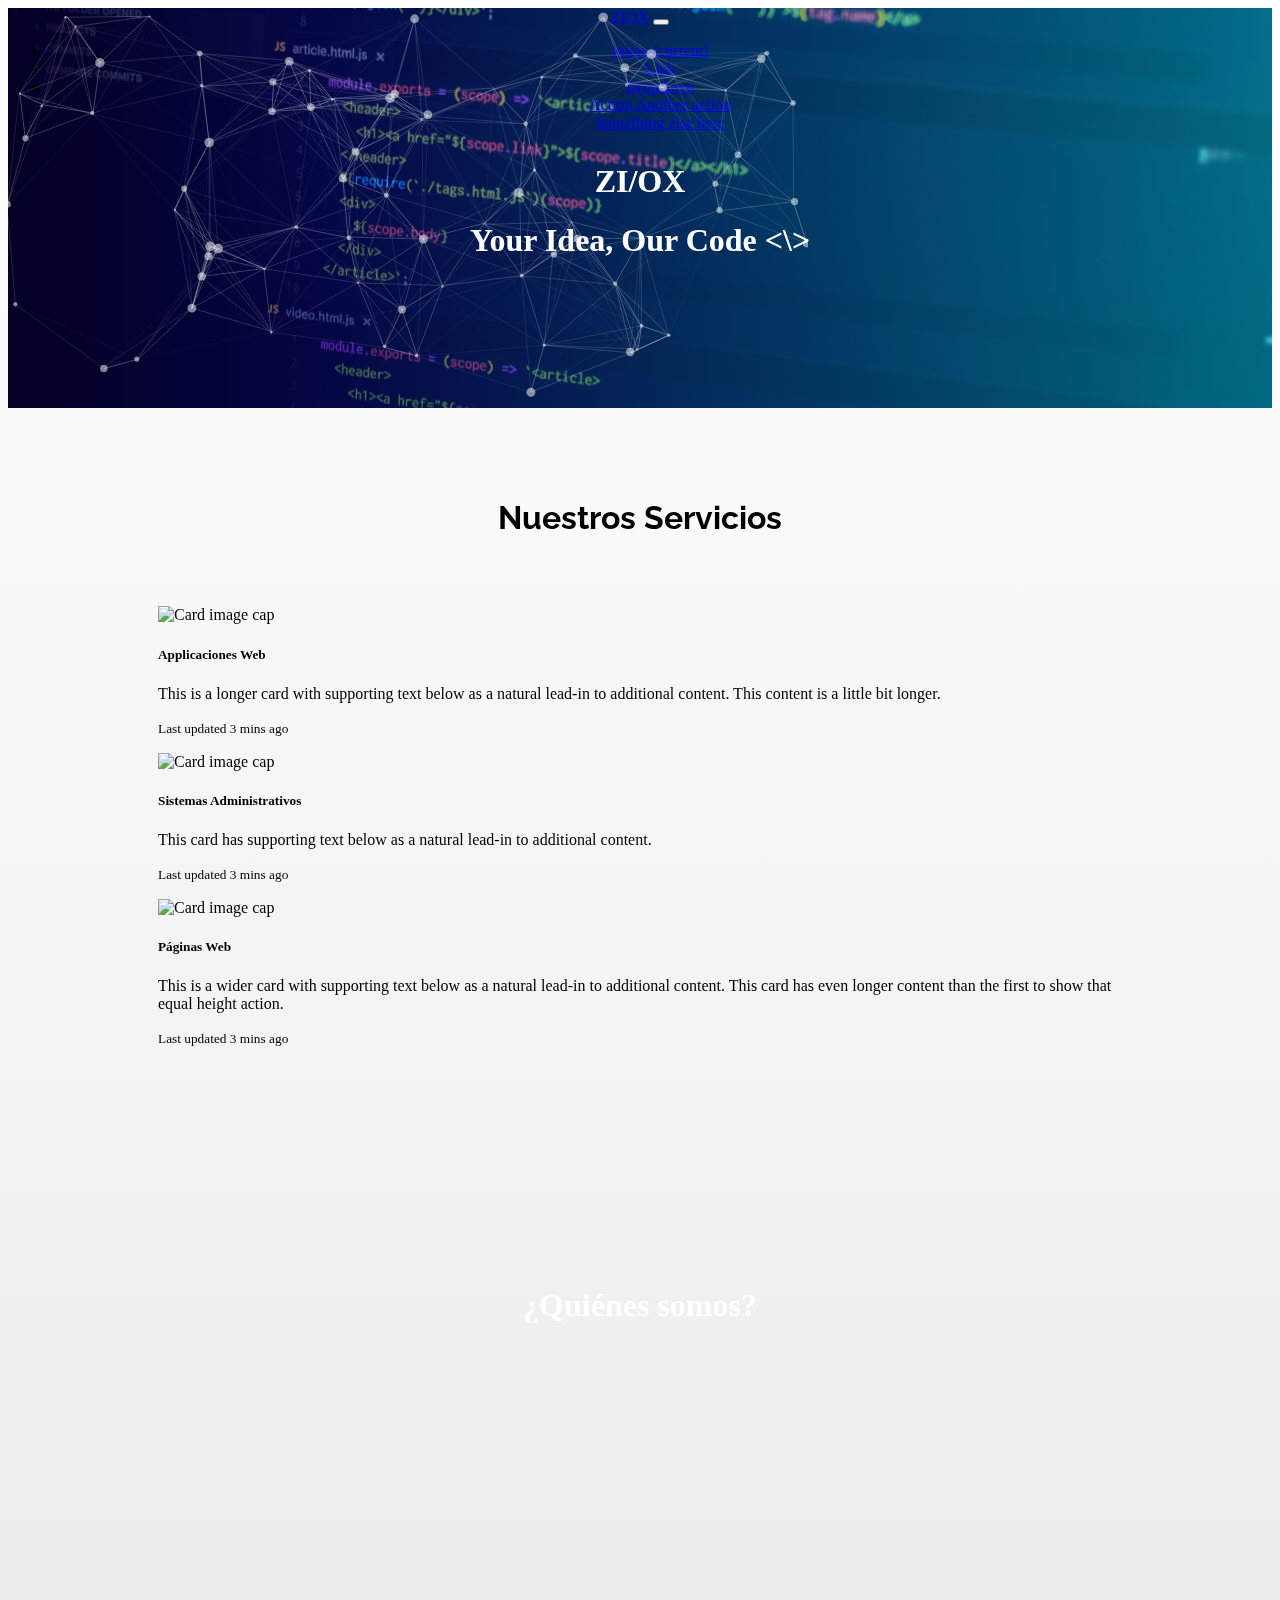
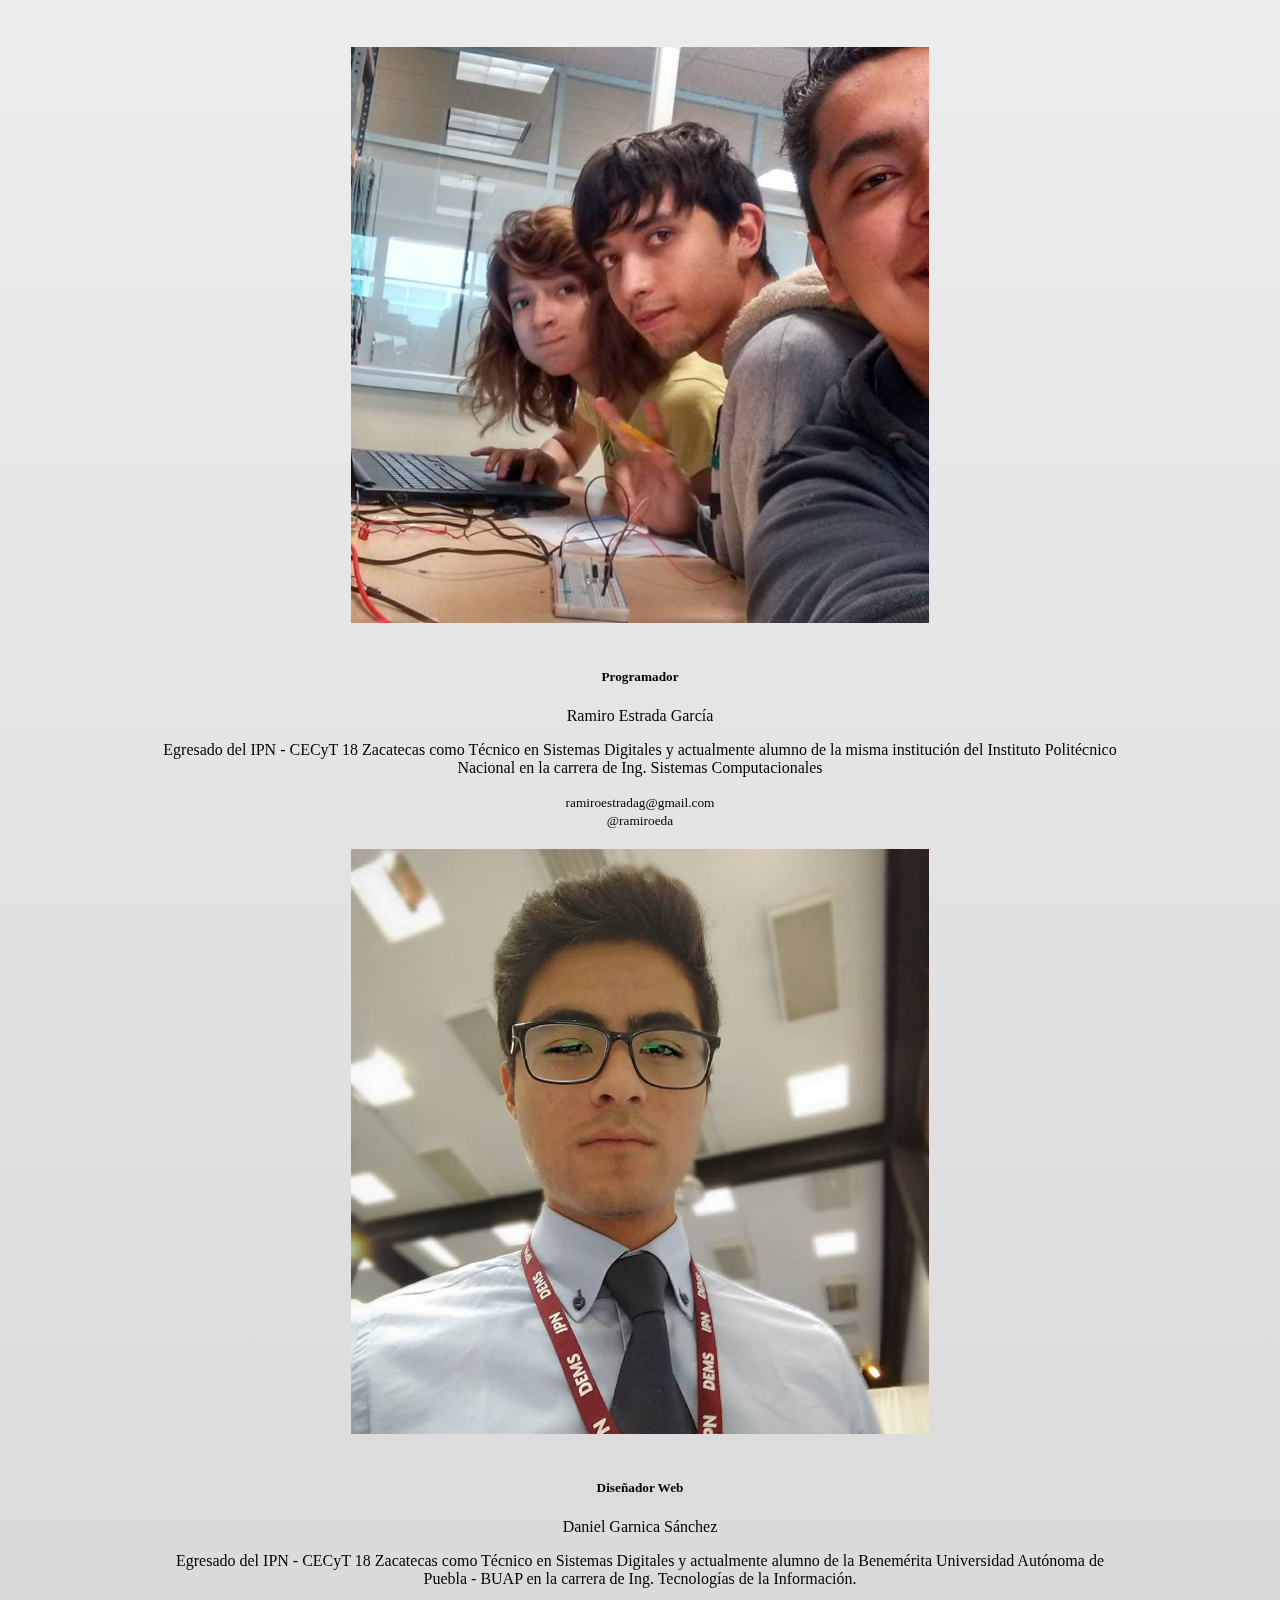
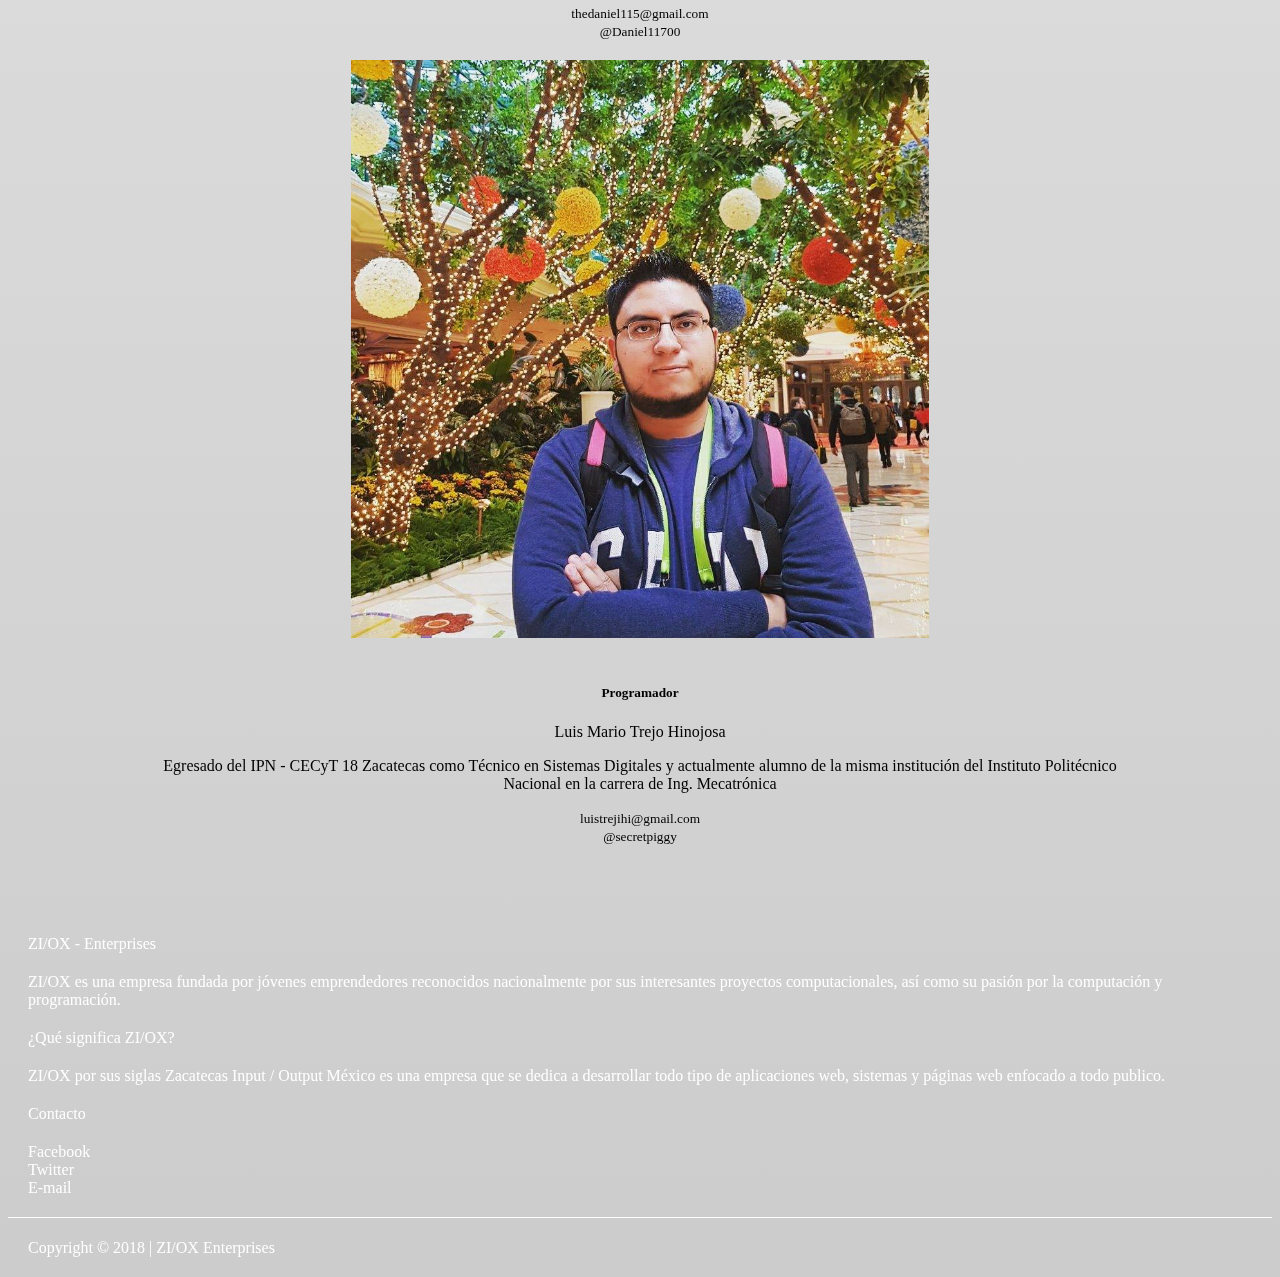
==== commit 75dad054: "Footer Listo" ====
--- a/ziox-web/index.html
+++ b/ziox-web/index.html
@@ -1,168 +1,192 @@
 <!doctype html>
-<html lang="en">
-  <head>
-    <!-- Required meta tags -->
-    <meta charset="utf-8">
-    <meta name="viewport" content="width=device-width, initial-scale=1, shrink-to-fit=no">
+<html lang="es">
 
-    <!-- Bootstrap CSS -->
-    <link rel="stylesheet" href="https://stackpath.bootstrapcdn.com/bootstrap/4.1.2/css/bootstrap.min.css" integrity="sha384-Smlep5jCw/wG7hdkwQ/Z5nLIefveQRIY9nfy6xoR1uRYBtpZgI6339F5dgvm/e9B" crossorigin="anonymous">
-    <!-- Native CSS -->
-    <link rel="stylesheet" href="css/estilos.css">
-    <!-- Icons Link -->
-    <link rel="stylesheet" href="https://use.fontawesome.com/releases/v5.1.1/css/all.css" integrity="sha384-O8whS3fhG2OnA5Kas0Y9l3cfpmYjapjI0E4theH4iuMD+pLhbf6JI0jIMfYcK3yZ" crossorigin="anonymous">
-    
-    <title>ZIOX - Enterprises</title>
-  </head>
+<head>
+  <!-- Required meta tags -->
+  <meta charset="utf-8">
+  <meta name="viewport" content="width=device-width, initial-scale=1, shrink-to-fit=no">
 
-  <body>
-    <!-- Particles Effect -->
-    <div class="container-fluid" id="particles-js"></div>
+  <!-- Bootstrap CSS -->
+  <link rel="stylesheet" href="https://stackpath.bootstrapcdn.com/bootstrap/4.1.2/css/bootstrap.min.css" integrity="sha384-Smlep5jCw/wG7hdkwQ/Z5nLIefveQRIY9nfy6xoR1uRYBtpZgI6339F5dgvm/e9B"
+    crossorigin="anonymous">
+  <!-- Native CSS -->
+  <link rel="stylesheet" href="css/estilos.css">
+  <!-- Icons Link -->
+  <link rel="stylesheet" href="https://use.fontawesome.com/releases/v5.1.1/css/all.css" integrity="sha384-O8whS3fhG2OnA5Kas0Y9l3cfpmYjapjI0E4theH4iuMD+pLhbf6JI0jIMfYcK3yZ"
+    crossorigin="anonymous">
 
-    <div class="container-fluid shadow" data-parallax="scroll" data-image-src="imgs/img1.jpg" id="header" align="center">
-      
-      <!-- Include Menu -->
-      <div class="includeMenu"></div>
+  <title>ZIOX - Enterprises</title>
+</head>
 
-      <h1 class="display-1" id="Intro">ZI/OX</h1>
-      <h1 class="display-4" id="Intro">Your Idea, Our Code <\> </h1>
-    </div>
+<body>
+  <!-- Particles Effect -->
+  <div class="container-fluid" id="particles-js"></div>
 
-    <div class="container-fluid " align="center" id="DivServicios">
-      <h1 id="Pres">Nuestros Servicios</h1>
-    </div>
+  <div class="container-fluid shadow" data-parallax="scroll" data-image-src="imgs/img1.jpg" id="header" align="center">
 
-    <!-- Tarjetas de Servicios -->
-    <div id="TarjetasServ">
-      <div class="card-deck">
-        <div class="card shadow-sm">
-          <img class="card-img-top img-fluid" src="https://images.unsplash.com/photo-1524179329296-21161027e24d?ixlib=rb-0.3.5&ixid=eyJhcHBfaWQiOjEyMDd9&s=e9c815bc714ff2c1f61af3fc0747ef81&auto=format&fit=crop&w=1050&q=80" alt="Card image cap">
-          <div class="card-body">
-            <h5 class="card-title">Applicaciones Web</h5>
-            <p class="card-text">This is a longer card with supporting text below as a natural lead-in to additional content. This content is a little bit longer.</p>
-            <p class="card-text"><small class="text-muted">Last updated 3 mins ago</small></p>
-          </div>
+    <!-- Include Menu -->
+    <div class="includeMenu"></div>
+
+    <h1 class="display-1" id="Intro">ZI/OX</h1>
+    <h1 class="display-4" id="Intro">Your Idea, Our Code
+      <\>
+    </h1>
+  </div>
+
+  <div class="container-fluid " align="center" id="DivServicios">
+    <h1 id="Pres">Nuestros Servicios</h1>
+  </div>
+
+  <!-- Tarjetas de Servicios -->
+  <div id="TarjetasServ">
+    <div class="card-deck">
+      <div class="card shadow-sm">
+        <img class="card-img-top img-fluid" src="https://images.unsplash.com/photo-1524179329296-21161027e24d?ixlib=rb-0.3.5&ixid=eyJhcHBfaWQiOjEyMDd9&s=e9c815bc714ff2c1f61af3fc0747ef81&auto=format&fit=crop&w=1050&q=80"
+          alt="Card image cap">
+        <div class="card-body">
+          <h5 class="card-title">Applicaciones Web</h5>
+          <p class="card-text">This is a longer card with supporting text below as a natural lead-in to additional content. This content is a
+            little bit longer.</p>
+          <p class="card-text">
+            <small class="text-muted">Last updated 3 mins ago</small>
+          </p>
         </div>
-        <div class="card shadow-sm">
-          <img class="card-img-top img-fluid" src="https://images.unsplash.com/photo-1519389950473-47ba0277781c?ixlib=rb-0.3.5&ixid=eyJhcHBfaWQiOjEyMDd9&s=47d2b1f32cc05c976af4a39256e01cba&auto=format&fit=crop&w=1050&q=80s" alt="Card image cap">
-          <div class="card-body">
-            <h5 class="card-title">Sistemas Administrativos</h5>
-            <p class="card-text">This card has supporting text below as a natural lead-in to additional content.</p>
-            <p class="card-text"><small class="text-muted">Last updated 3 mins ago</small></p>
-          </div>
+      </div>
+      <div class="card shadow-sm">
+        <img class="card-img-top img-fluid" src="https://images.unsplash.com/photo-1519389950473-47ba0277781c?ixlib=rb-0.3.5&ixid=eyJhcHBfaWQiOjEyMDd9&s=47d2b1f32cc05c976af4a39256e01cba&auto=format&fit=crop&w=1050&q=80s"
+          alt="Card image cap">
+        <div class="card-body">
+          <h5 class="card-title">Sistemas Administrativos</h5>
+          <p class="card-text">This card has supporting text below as a natural lead-in to additional content.</p>
+          <p class="card-text">
+            <small class="text-muted">Last updated 3 mins ago</small>
+          </p>
         </div>
-        <div class="card shadow-sm">
-          <img class="card-img-top img-fluid" src="https://images.unsplash.com/photo-1454165205744-3b78555e5572?ixlib=rb-0.3.5&ixid=eyJhcHBfaWQiOjEyMDd9&s=863ffeea823f0ffb0885fe1a5e77e645&auto=format&fit=crop&w=1050&q=80" alt="Card image cap">
-          <div class="card-body">
-            <h5 class="card-title">Páginas Web</h5>
-            <p class="card-text">This is a wider card with supporting text below as a natural lead-in to additional content. This card has even longer content than the first to show that equal height action.</p>
-            <p class="card-text"><small class="text-muted">Last updated 3 mins ago</small></p>
-          </div>
+      </div>
+      <div class="card shadow-sm">
+        <img class="card-img-top img-fluid" src="https://images.unsplash.com/photo-1454165205744-3b78555e5572?ixlib=rb-0.3.5&ixid=eyJhcHBfaWQiOjEyMDd9&s=863ffeea823f0ffb0885fe1a5e77e645&auto=format&fit=crop&w=1050&q=80"
+          alt="Card image cap">
+        <div class="card-body">
+          <h5 class="card-title">Páginas Web</h5>
+          <p class="card-text">This is a wider card with supporting text below as a natural lead-in to additional content. This card has even
+            longer content than the first to show that equal height action.</p>
+          <p class="card-text">
+            <small class="text-muted">Last updated 3 mins ago</small>
+          </p>
         </div>
       </div>
     </div>
+  </div>
 
-    <!-- Banner Mitad -->
-    <div class="container-fluid" id="particles-js"></div>
-    <div class="container-fluid parallax-window" data-parallax="scroll" data-image-src="imgs/img2.jpg" id="middle-img">
-      <div class="container-fluid " align="center" id="DivServicios">
-          <h1 class="display-4 text-center" id="presentacion">¿Quiénes somos?</h1>
+  <!-- Banner Mitad -->
+  <div class="container-fluid" id="particles-js"></div>
+  <div class="container-fluid parallax-window" data-parallax="scroll" data-image-src="imgs/img2.jpg" id="middle-img">
+    <div class="container-fluid " align="center" id="DivServicios">
+      <h1 class="display-4 text-center" id="presentacion">¿Quiénes somos?</h1>
+    </div>
+  </div>
+
+
+
+  <!-- Tarjetas Creadores -->
+  <div id="creadores">
+    <div class="card-deck">
+      <div class="card shadow-sm" align="center" id="cardCreator">
+        <img src="imgs/ramiro.jpg" alt="img-ramierda" class="rounded-circle" id="foto">
+        <div class="card-body">
+          <h5 class="card-title">Programador</h5>
+          <p class="card-text">
+            <i class="far fa-user"></i> Ramiro Estrada García
+            <br>
+          </p>
+          <p class="font-weight-light">
+            Egresado del IPN - CECyT 18 Zacatecas como Técnico en Sistemas Digitales y actualmente alumno de la misma institución del
+            Instituto Politécnico Nacional en la carrera de Ing. Sistemas Computacionales</p>
         </div>
+        <div class="card-footer">
+          <small class="text-muted">
+            <i class="fas fa-envelope"></i> ramiroestradag@gmail.com
+            <br>
+            <i class="fab fa-twitter"></i> @ramiroeda
+          </small>
+        </div>
+      </div>
+
+      <div class="card shadow-sm" align="center" id="cardCreator">
+        <img src="imgs/daniel.jpg" alt="img-danielotes" class="rounded-circle" id="foto">
+        <div class="card-body">
+          <h5 class="card-title">Diseñador Web</h5>
+          <p class="card-text">
+            <i class="far fa-user"></i> Daniel Garnica Sánchez
+            <br>
+          </p>
+          <p class="font-weight-light">
+            Egresado del IPN - CECyT 18 Zacatecas como Técnico en Sistemas Digitales y actualmente alumno de la Benemérita Universidad
+            Autónoma de Puebla - BUAP en la carrera de Ing. Tecnologías de la Información.</p>
+        </div>
+        <div class="card-footer">
+          <small class="text-muted">
+            <i class="fas fa-envelope"></i> thedaniel115@gmail.com
+            <br>
+            <i class="fab fa-twitter"></i> @Daniel11700
+          </small>
+        </div>
+      </div>
+
+      <div class="card shadow-sm" align="center" id="cardCreator">
+        <img src="imgs/trejo.jpg" alt="img-trejoto" class="rounded-circle" id="foto">
+        <div class="card-body">
+          <h5 class="card-title">Programador</h5>
+          <p class="card-text">
+            <i class="far fa-user"></i> Luis Mario Trejo Hinojosa
+            <br>
+          </p>
+          <p class="font-weight-light">
+            Egresado del IPN - CECyT 18 Zacatecas como Técnico en Sistemas Digitales y actualmente alumno de la misma institución del
+            Instituto Politécnico Nacional en la carrera de Ing. Mecatrónica</p>
+        </div>
+        <div class="card-footer">
+          <small class="text-muted">
+            <i class="fas fa-envelope"></i> luistrejihi@gmail.com
+            <br>
+            <i class="fab fa-twitter"></i> @secretpiggy
+          </small>
+        </div>
+      </div>
+
     </div>
-    
-    
-    
-    <!-- Tarjetas Creadores -->
-      <div id="creadores">
-          <div class="card-deck">
-            <div class="card shadow-sm" align="center" id="cardCreator">
-                <img src="imgs/ramiro.jpg" alt="img-ramierda" class="rounded-circle" id="foto">
-              <div class="card-body">
-                <h5 class="card-title">Programador</h5>
-                <p class="card-text">
-                    <i class="far fa-user"></i> Ramiro Estrada García <br>
-                  </p>
-                  <p class="font-weight-light">
-                      Egresado del IPN - CECyT 18 Zacatecas como Técnico en Sistemas Digitales y actualmente alumno de la misma institución del Instituto Politécnico Nacional
-                    en la carrera de Ing. Sistemas Computacionales</p>
-                </div>
-                <div class="card-footer">
-                    <small class="text-muted">
-                      <i class="fas fa-envelope"></i> ramiroestradag@gmail.com <br>
-                      <i class="fab fa-twitter"></i> @ramiroeda
-                    </small>
-                  </div>
-            </div>
+  </div>
+  <!-- Include Footer -->
+  <div class="includeFooter"></div>
 
-            <div class="card shadow-sm" align="center" id="cardCreator">
-                <img src="imgs/daniel.jpg" alt="img-danielotes" class="rounded-circle" id="foto">
-              <div class="card-body">
-                <h5 class="card-title">Diseñador Web</h5>
-                <p class="card-text">
-                    <i class="far fa-user"></i> Daniel Garnica Sánchez <br>
-                </p>
-                <p class="font-weight-light">
-                    Egresado del IPN - CECyT 18 Zacatecas como Técnico en Sistemas Digitales y actualmente alumno de la Benemérita Universidad
-                    Autónoma de Puebla - BUAP en la carrera de Ing. Tecnologías de la Información.</p>
-              </div>
-              <div class="card-footer">
-                  <small class="text-muted">
-                    <i class="fas fa-envelope"></i> thedaniel115@gmail.com <br>
-                    <i class="fab fa-twitter"></i> @Daniel11700
-                  </small>
-                </div>
-            </div>
+  <!-- Optional JavaScript -->
+  <!-- jQuery first, then Popper.js, then Bootstrap JS -->
+  <!-- <script src="https://code.jquery.com/jquery-3.3.1.slim.min.js" integrity="sha384-q8i/X+965DzO0rT7abK41JStQIAqVgRVzpbzo5smXKp4YfRvH+8abtTE1Pi6jizo" crossorigin="anonymous"></script> -->
+  <script src="https://code.jquery.com/jquery-3.3.1.min.js" integrity="sha256-FgpCb/KJQlLNfOu91ta32o/NMZxltwRo8QtmkMRdAu8="
+    crossorigin="anonymous"></script>
+  <script src="https://cdnjs.cloudflare.com/ajax/libs/popper.js/1.14.3/umd/popper.min.js" integrity="sha384-ZMP7rVo3mIykV+2+9J3UJ46jBk0WLaUAdn689aCwoqbBJiSnjAK/l8WvCWPIPm49"
+    crossorigin="anonymous"></script>
+  <script src="https://stackpath.bootstrapcdn.com/bootstrap/4.1.2/js/bootstrap.min.js" integrity="sha384-o+RDsa0aLu++PJvFqy8fFScvbHFLtbvScb8AjopnFD+iEQ7wo/CG0xlczd+2O/em"
+    crossorigin="anonymous"></script>
+  <script>
+    $(function () {
+      $(".includeMenu").load("resources/menu.html");
+    });
 
-            <div class="card shadow-sm" align="center" id="cardCreator">
-                <img src="imgs/trejo.jpg" alt="img-trejoto" class="rounded-circle" id="foto">
-              <div class="card-body">
-                <h5 class="card-title">Programador</h5>
-                <p class="card-text">
-                    <i class="far fa-user"></i> Luis Mario Trejo Hinojosa <br>
-                  </p>
-                  <p class="font-weight-light">
-                      Egresado del IPN - CECyT 18 Zacatecas como Técnico en Sistemas Digitales y actualmente alumno de la misma institución del Instituto Politécnico Nacional
-                    en la carrera de Ing. Mecatrónica</p>
-                </div>
-                <div class="card-footer">
-                    <small class="text-muted">
-                      <i class="fas fa-envelope"></i> correodetrejo@gmail.com <br>
-                      <i class="fab fa-twitter"></i> @secretpiggy
-                    </small>
-                  </div>
-            </div>
-
-          </div>
-        </div>  
-        <!-- Include Footer -->
-        <div class="includeFooter"></div>
-    
-    <!-- Optional JavaScript -->
-    <!-- jQuery first, then Popper.js, then Bootstrap JS -->
-    <!-- <script src="https://code.jquery.com/jquery-3.3.1.slim.min.js" integrity="sha384-q8i/X+965DzO0rT7abK41JStQIAqVgRVzpbzo5smXKp4YfRvH+8abtTE1Pi6jizo" crossorigin="anonymous"></script> -->
-    <script src="https://code.jquery.com/jquery-3.3.1.min.js" integrity="sha256-FgpCb/KJQlLNfOu91ta32o/NMZxltwRo8QtmkMRdAu8=" crossorigin="anonymous"></script>
-    <script src="https://cdnjs.cloudflare.com/ajax/libs/popper.js/1.14.3/umd/popper.min.js" integrity="sha384-ZMP7rVo3mIykV+2+9J3UJ46jBk0WLaUAdn689aCwoqbBJiSnjAK/l8WvCWPIPm49" crossorigin="anonymous"></script>
-    <script src="https://stackpath.bootstrapcdn.com/bootstrap/4.1.2/js/bootstrap.min.js" integrity="sha384-o+RDsa0aLu++PJvFqy8fFScvbHFLtbvScb8AjopnFD+iEQ7wo/CG0xlczd+2O/em" crossorigin="anonymous"></script>
-    <script>
-      $(function(){
-        $(".includeMenu").load("resources/menu.html"); 
-      });
-  
-      $(function(){
-        $(".includeFooter").load("resources/footer.html"); 
-      });
-      /*
-      $(window).scroll((e)=>{
-        console.log(window.scrollY/2);
-        $(".middle-img").css("background-position","0px "+((window.scrollY)-($(".middle-img").offset().top))/-10+"px");
-      }); */
-
+    $(function () {
+      $(".includeFooter").load("resources/footer.html");
+    });
+    /*
+    $(window).scroll((e)=>{
+      console.log(window.scrollY/2);
+      $(".middle-img").css("background-position","0px "+((window.scrollY)-($(".middle-img").offset().top))/-10+"px");
+    }); */
   </script>
 
   <script src="js/particles.js"></script>
   <script src="js/app.js"></script>
   <script src="js/parallax.js"></script>
 
- </body>
-</html>
+</body>
 
+</html>--- a/ziox-web/css/estilos.css
+++ b/ziox-web/css/estilos.css
@@ -1,25 +1,24 @@
 @import url('https://fonts.googleapis.com/css?family=Raleway');
-body{
-    background: rgb(255,255,255);
-    background: -moz-linear-gradient(180deg, rgba(255,255,255,0.5503151944371498) 0%, rgba(0,0,0,0.20017513841474088) 100%);
-    background: -webkit-linear-gradient(180deg, rgba(255,255,255,0.5503151944371498) 0%, rgba(0,0,0,0.20017513841474088) 100%);
-    background: linear-gradient(180deg, rgba(255,255,255,0.5503151944371498) 0%, rgba(0,0,0,0.20017513841474088) 100%);
-    filter: progid:DXImageTransform.Microsoft.gradient(startColorstr="#ffffff",endColorstr="#000000",GradientType=1);
+body {
+    background: rgb(255, 255, 255);
+    background: -moz-linear-gradient(180deg, rgba(255, 255, 255, 0.5503151944371498) 0%, rgba(0, 0, 0, 0.20017513841474088) 100%);
+    background: -webkit-linear-gradient(180deg, rgba(255, 255, 255, 0.5503151944371498) 0%, rgba(0, 0, 0, 0.20017513841474088) 100%);
+    background: linear-gradient(180deg, rgba(255, 255, 255, 0.5503151944371498) 0%, rgba(0, 0, 0, 0.20017513841474088) 100%);
+    filter: progid:DXImageTransform.Microsoft.gradient(startColorstr="#ffffff", endColorstr="#000000", GradientType=1);
 }
 
 #header {
     /* linear-gradient(90deg, rgba(2,0,36,1) 0%, rgba(9,9,121,0.5587185557816876) 25%, rgba(0,212,255,0.5082983877144608) 100%)*/
-    background: rgb(2,0,36);
-    background: -moz-linear-gradient(90deg, rgba(2,0,36,1) 0%, rgba(9,9,121,0.5503151944371498) 25%, rgba(0,212,255,0.469082701439951) 100%);
-    background: -webkit-linear-gradient(90deg, rgba(2,0,36,1) 0%, rgba(9,9,121,0.5503151944371498) 25%, rgba(0,212,255,0.469082701439951) 100%);
-    background: linear-gradient(90deg, rgba(2,0,36,1) 0%, rgba(9,9,121,0.5503151944371498) 25%, rgba(0,212,255,0.469082701439951) 100%);
-    filter: progid:DXImageTransform.Microsoft.gradient(startColorstr="#020024",endColorstr="#00d4ff",GradientType=1);
+    background: rgb(2, 0, 36);
+    background: -moz-linear-gradient(90deg, rgba(2, 0, 36, 1) 0%, rgba(9, 9, 121, 0.5503151944371498) 25%, rgba(0, 212, 255, 0.469082701439951) 100%);
+    background: -webkit-linear-gradient(90deg, rgba(2, 0, 36, 1) 0%, rgba(9, 9, 121, 0.5503151944371498) 25%, rgba(0, 212, 255, 0.469082701439951) 100%);
+    background: linear-gradient(90deg, rgba(2, 0, 36, 1) 0%, rgba(9, 9, 121, 0.5503151944371498) 25%, rgba(0, 212, 255, 0.469082701439951) 100%);
+    filter: progid:DXImageTransform.Microsoft.gradient(startColorstr="#020024", endColorstr="#00d4ff", GradientType=1);
     overflow: hidden;
     background-size: cover;
     background-attachment: fixed;
     height: 400px;
 }
-
 
 .display-1 {
     padding-top: 10px;
@@ -41,30 +40,27 @@
     font-family: Raleway, sans-serif;
 }
 
-#DivServicios{
-}
+#DivServicios {}
 
-#TarjetasServ{
+#TarjetasServ {
     margin-top: 30px;
     margin-bottom: 90px;
     padding-left: 150px;
     padding-right: 150px;
 }
 
-#middle-img{
-
-    background: rgb(73,9,122);
-    background: -moz-linear-gradient(90deg, rgba(73,9,122,0.30101547454919464) 0%, rgba(34,123,227,0.4634804605435925) 54%, rgba(13,2,75,0.4606793400954131) 100%);
-    background: -webkit-linear-gradient(90deg, rgba(73,9,122,0.30101547454919464) 0%, rgba(34,123,227,0.4634804605435925) 54%, rgba(13,2,75,0.4606793400954131) 100%);
-    background: linear-gradient(90deg, rgba(73,9,122,0.30101547454919464) 0%, rgba(34,123,227,0.4634804605435925) 54%, rgba(13,2,75,0.4606793400954131) 100%);
-    filter: progid:DXImageTransform.Microsoft.gradient(startColorstr="#49097a",endColorstr="#0d024b",GradientType=1);
+#middle-img {
+    background: rgb(73, 9, 122);
+    background: -moz-linear-gradient(90deg, rgba(73, 9, 122, 0.30101547454919464) 0%, rgba(34, 123, 227, 0.4634804605435925) 54%, rgba(13, 2, 75, 0.4606793400954131) 100%);
+    background: -webkit-linear-gradient(90deg, rgba(73, 9, 122, 0.30101547454919464) 0%, rgba(34, 123, 227, 0.4634804605435925) 54%, rgba(13, 2, 75, 0.4606793400954131) 100%);
+    background: linear-gradient(90deg, rgba(73, 9, 122, 0.30101547454919464) 0%, rgba(34, 123, 227, 0.4634804605435925) 54%, rgba(13, 2, 75, 0.4606793400954131) 100%);
+    filter: progid:DXImageTransform.Microsoft.gradient(startColorstr="#49097a", endColorstr="#0d024b", GradientType=1);
     background-size: cover;
     background-attachment: fixed;
     height: 400px;
 }
 
-#particles-js{
-    
+#particles-js {
     height: 400px;
     position: absolute;
     z-index: 0;
@@ -82,40 +78,59 @@
     padding-right: 150px;
 }
 
-#cardCreator {
-    
-}
+#cardCreator {}
 
-.rounded-circle{
+.rounded-circle {
     width: 60%;
     height: auto;
     margin: 20px;
 }
 
-#footer{
-    background: rgb(73,9,122);
-    background: -moz-linear-gradient(90deg, rgba(73,9,122,0.30101547454919464) 0%, rgba(34,123,227,0.4634804605435925) 54%, rgba(13,2,75,0.4606793400954131) 100%);
-    background: -webkit-linear-gradient(90deg, rgba(73,9,122,0.30101547454919464) 0%, rgba(34,123,227,0.4634804605435925) 54%, rgba(13,2,75,0.4606793400954131) 100%);
-    background: linear-gradient(90deg, rgba(73,9,122,0.30101547454919464) 0%, rgba(34,123,227,0.4634804605435925) 54%, rgba(13,2,75,0.4606793400954131) 100%);
-    filter: progid:DXImageTransform.Microsoft.gradient(startColorstr="#49097a",endColorstr="#0d024b",GradientType=1);
+#footer {
+    background: rgb(10, 13, 85);
+    background: -moz-linear-gradient(90deg, rgba(10, 13, 85, 0.5503151944371498) 0%, rgba(15, 51, 186, 0.6063376034007353) 51%, rgba(0, 0, 0, 0.41306029247636555) 100%);
+    background: -webkit-linear-gradient(90deg, rgba(10, 13, 85, 0.5503151944371498) 0%, rgba(15, 51, 186, 0.6063376034007353) 51%, rgba(0, 0, 0, 0.41306029247636555) 100%);
+    background: linear-gradient(90deg, rgba(10, 13, 85, 0.5503151944371498) 0%, rgba(15, 51, 186, 0.6063376034007353) 51%, rgba(0, 0, 0, 0.41306029247636555) 100%);
+    filter: progid:DXImageTransform.Microsoft.gradient(startColorstr="#0a0d55", endColorstr="#000000", GradientType=1);
     background-size: cover;
     background-attachment: fixed;
-    height: 400px;
 }
 
-.footerfont {
+.footerDivs {
     color: white;
-    font-size: 50px;
-    background-color: red;
+}
+
+.footerFont {
+    margin: 20px;
+}
+
+.footerLink:hover,
+.footerLink:active {
+    text-decoration: none;
+    color: white;
+}
+
+.footerLink {
+    text-decoration: none;
+    color: white;
+}
+
+hr {
+    display: block;
+    height: 1px;
+    border: 0;
+    border-top: 1px solid rgb(255, 255, 255);
+    margin: 1em 0;
+    padding: 0;
 }
 
 /* Padding en tarjetas */
+
 @media screen and (max-width: 1024px) {
     #TarjetasServ {
         padding-left: 0px;
         padding-right: 0px;
     }
-
     #creadores {
         padding-left: 0px;
         padding-right: 0px;
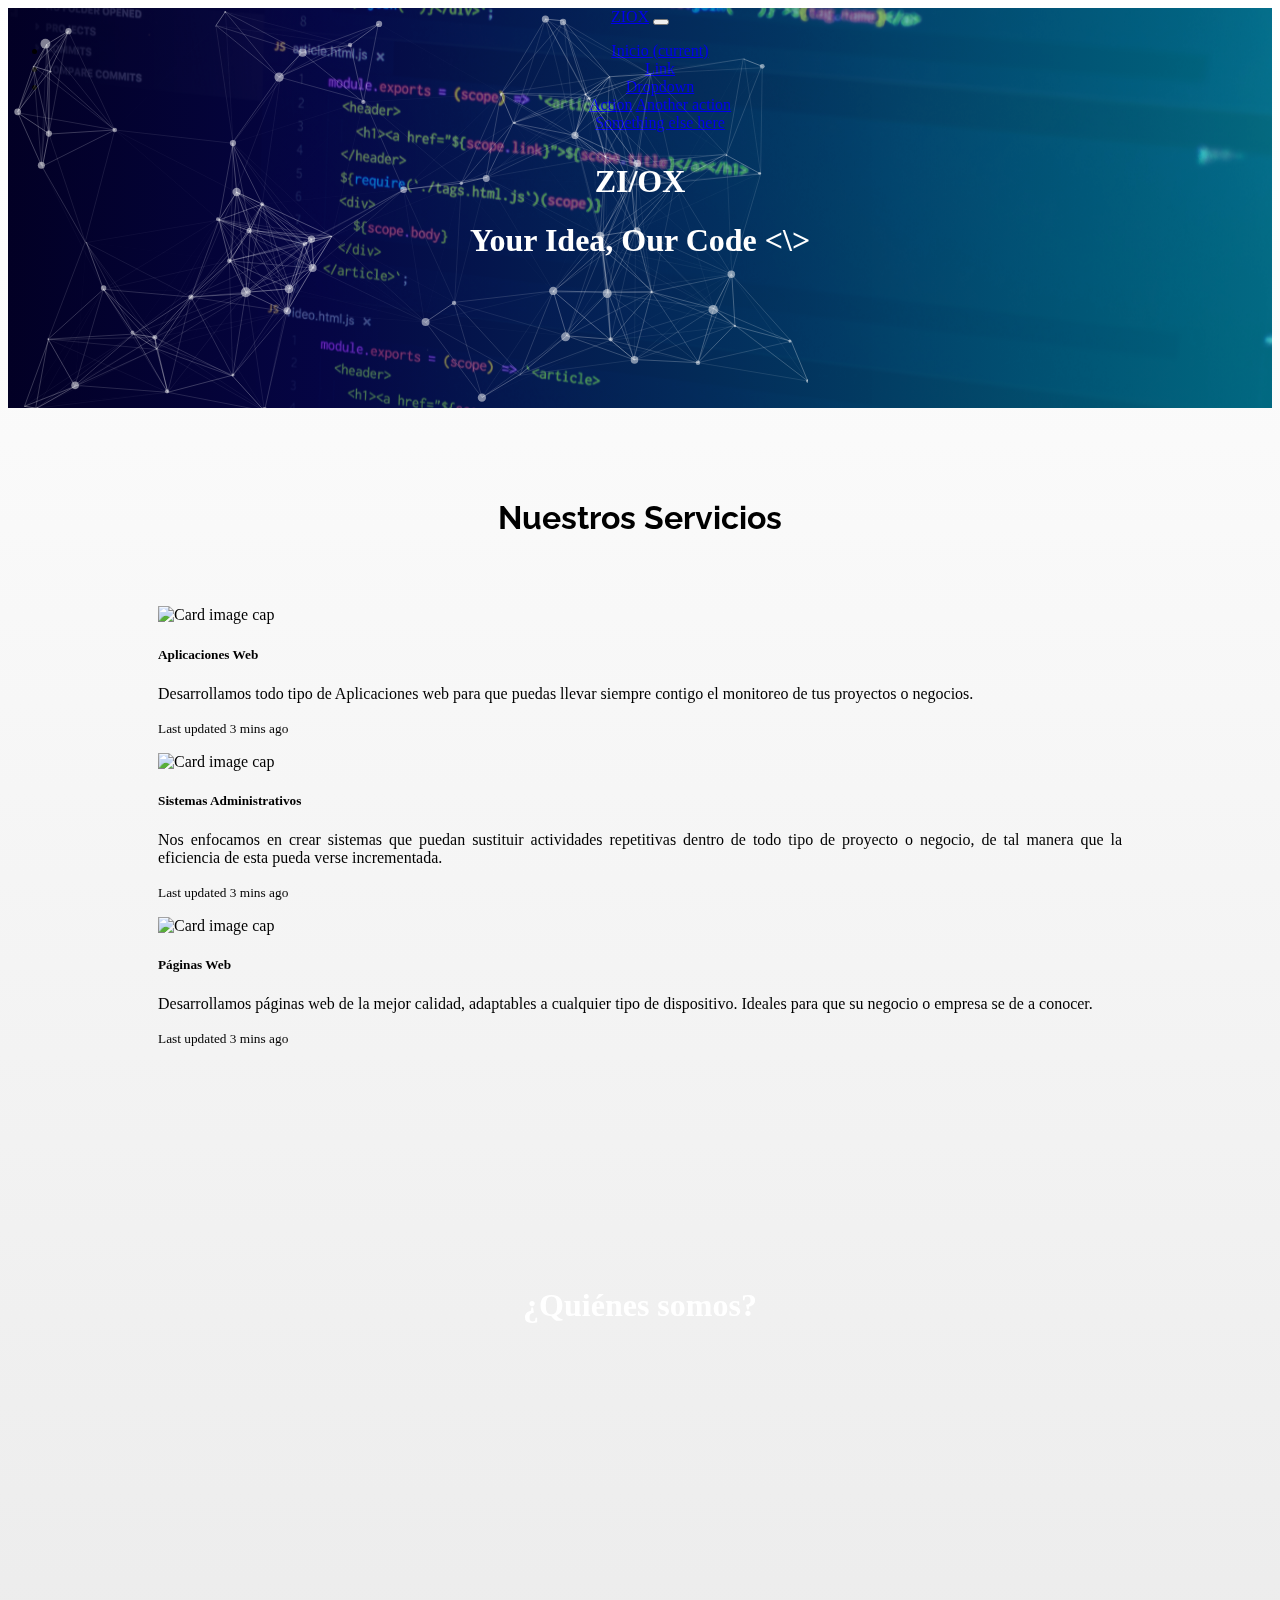
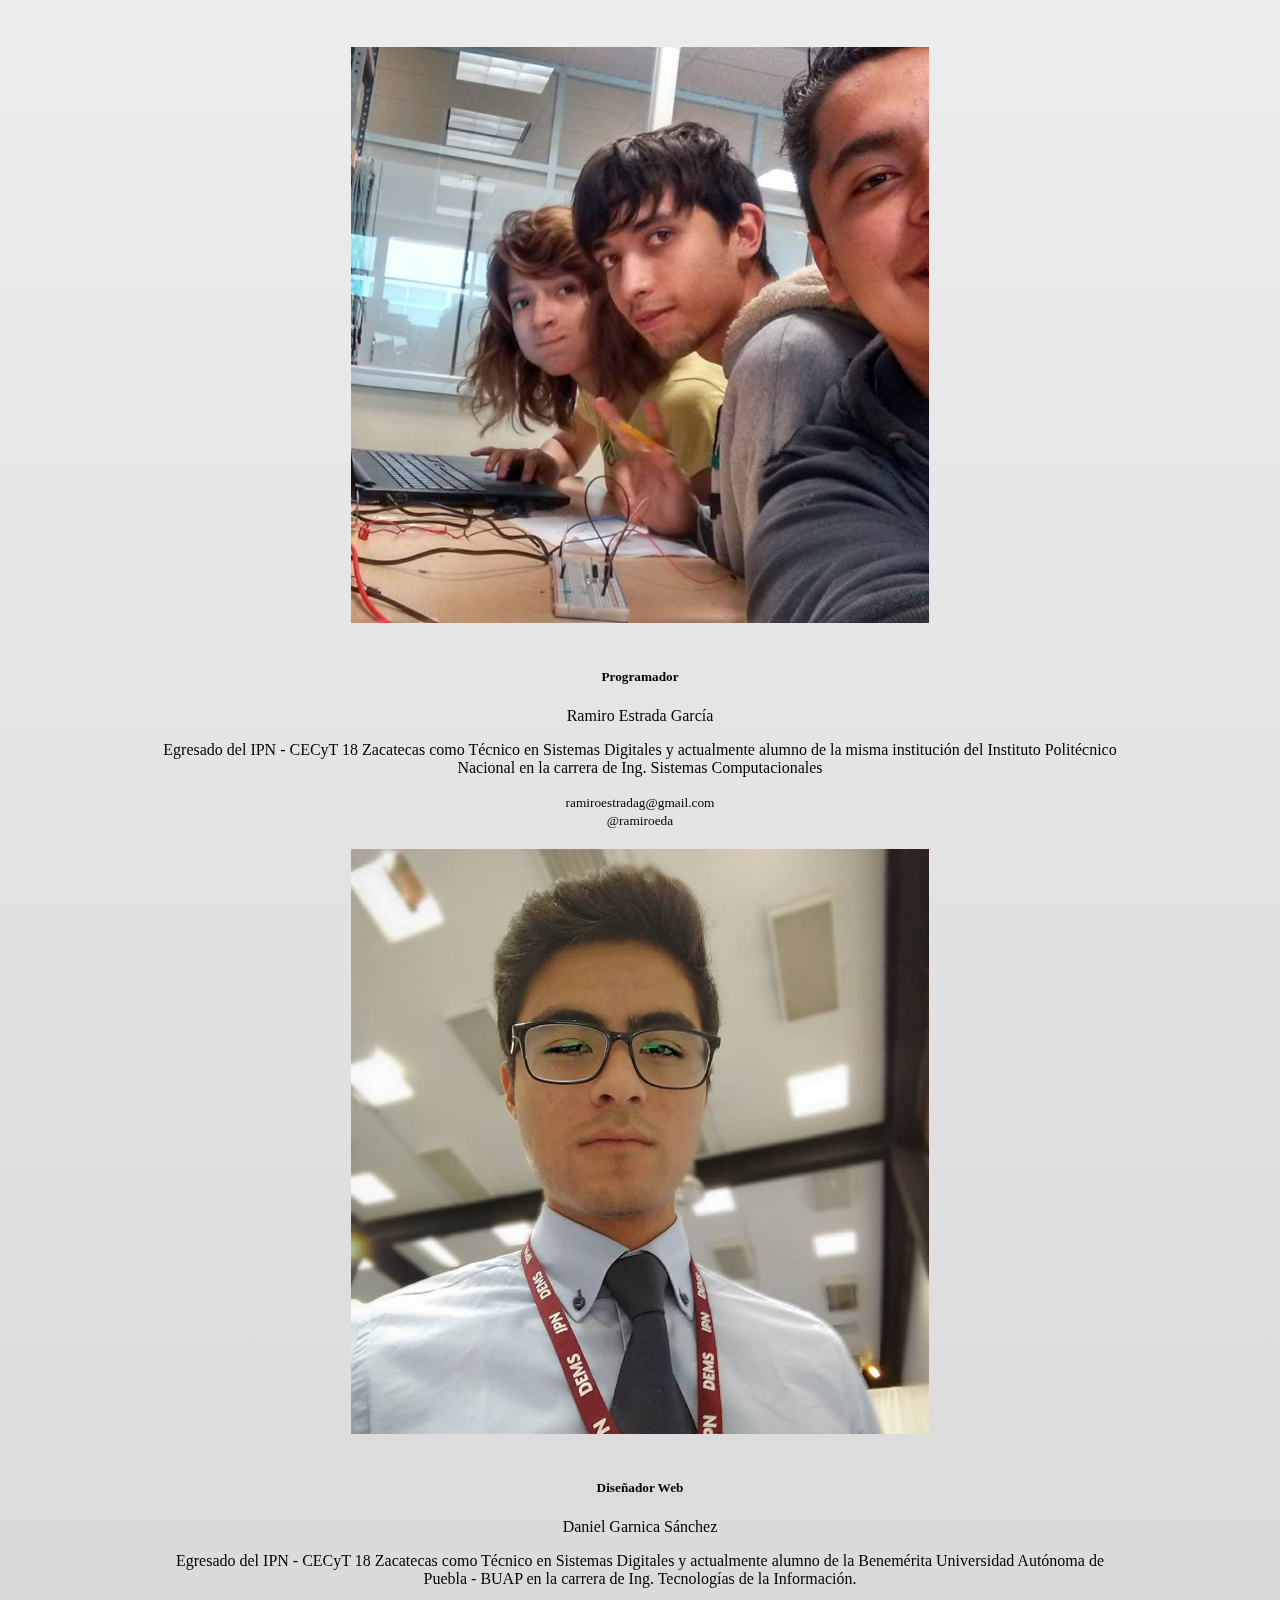
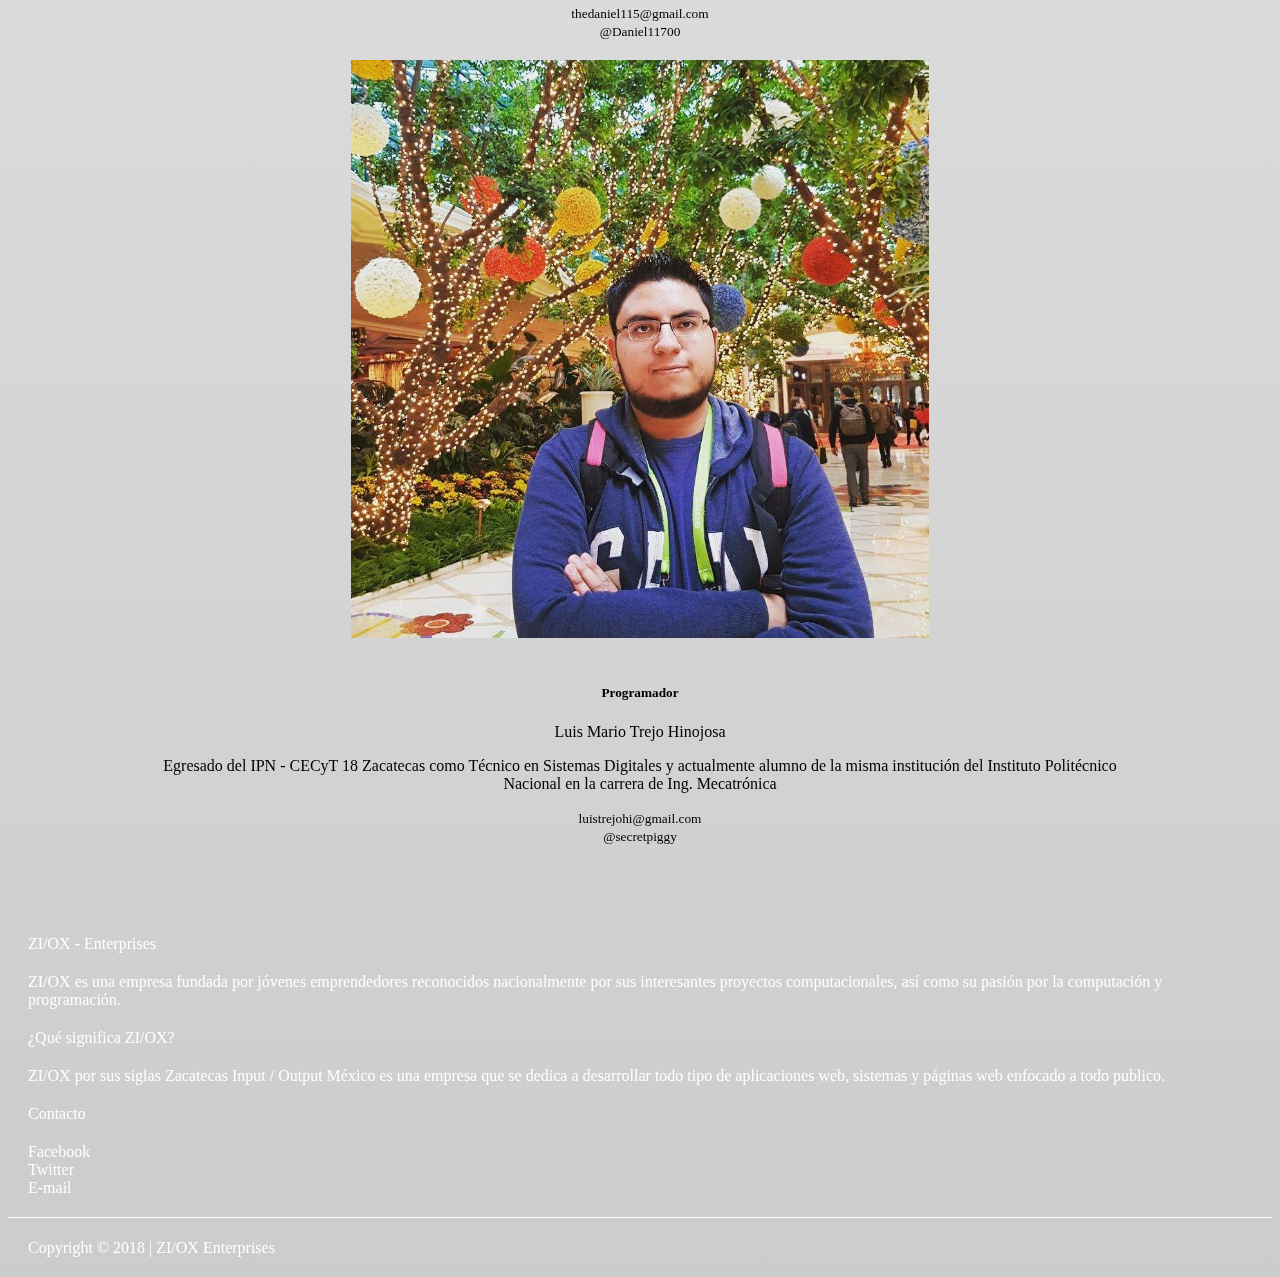
==== commit 21c5e9dc: "ziox web BETA" ====
--- a/ziox-web/index.html
+++ b/ziox-web/index.html
@@ -41,12 +41,13 @@
   <div id="TarjetasServ">
     <div class="card-deck">
       <div class="card shadow-sm">
-        <img class="card-img-top img-fluid" src="https://images.unsplash.com/photo-1524179329296-21161027e24d?ixlib=rb-0.3.5&ixid=eyJhcHBfaWQiOjEyMDd9&s=e9c815bc714ff2c1f61af3fc0747ef81&auto=format&fit=crop&w=1050&q=80"
+        <img class="card-img-top img-fluid" src="https://images.unsplash.com/photo-1483478550801-ceba5fe50e8e?ixlib=rb-0.3.5&ixid=eyJhcHBfaWQiOjEyMDd9&s=e5e8c1c5e29d1a72d4870d188b49a598&auto=format&fit=crop&w=1050&q=80"
           alt="Card image cap">
-        <div class="card-body">
-          <h5 class="card-title">Applicaciones Web</h5>
-          <p class="card-text">This is a longer card with supporting text below as a natural lead-in to additional content. This content is a
-            little bit longer.</p>
+        <div class="card-body" align="justify">
+          <h5 class="card-title">Aplicaciones Web</h5>
+          <p class="card-text">
+            Desarrollamos todo tipo de Aplicaciones web para que puedas llevar siempre contigo el monitoreo de tus proyectos o negocios.
+          </p>
           <p class="card-text">
             <small class="text-muted">Last updated 3 mins ago</small>
           </p>
@@ -55,9 +56,12 @@
       <div class="card shadow-sm">
         <img class="card-img-top img-fluid" src="https://images.unsplash.com/photo-1519389950473-47ba0277781c?ixlib=rb-0.3.5&ixid=eyJhcHBfaWQiOjEyMDd9&s=47d2b1f32cc05c976af4a39256e01cba&auto=format&fit=crop&w=1050&q=80s"
           alt="Card image cap">
-        <div class="card-body">
+        <div class="card-body" align="justify">
           <h5 class="card-title">Sistemas Administrativos</h5>
-          <p class="card-text">This card has supporting text below as a natural lead-in to additional content.</p>
+          <p class="card-text">
+            Nos enfocamos en crear sistemas que puedan sustituir actividades repetitivas dentro de todo tipo de proyecto o negocio, 
+            de tal manera que la eficiencia de esta pueda verse incrementada.
+          </p>
           <p class="card-text">
             <small class="text-muted">Last updated 3 mins ago</small>
           </p>
@@ -66,10 +70,12 @@
       <div class="card shadow-sm">
         <img class="card-img-top img-fluid" src="https://images.unsplash.com/photo-1454165205744-3b78555e5572?ixlib=rb-0.3.5&ixid=eyJhcHBfaWQiOjEyMDd9&s=863ffeea823f0ffb0885fe1a5e77e645&auto=format&fit=crop&w=1050&q=80"
           alt="Card image cap">
-        <div class="card-body">
+        <div class="card-body" align="justify">
           <h5 class="card-title">Páginas Web</h5>
-          <p class="card-text">This is a wider card with supporting text below as a natural lead-in to additional content. This card has even
-            longer content than the first to show that equal height action.</p>
+          <p class="card-text">
+            Desarrollamos páginas web de la mejor calidad, adaptables a cualquier tipo de dispositivo. Ideales para que su negocio
+            o empresa se de a conocer.
+          </p>
           <p class="card-text">
             <small class="text-muted">Last updated 3 mins ago</small>
           </p>
@@ -147,7 +153,7 @@
         </div>
         <div class="card-footer">
           <small class="text-muted">
-            <i class="fas fa-envelope"></i> luistrejihi@gmail.com
+            <i class="fas fa-envelope"></i> luistrejohi@gmail.com
             <br>
             <i class="fab fa-twitter"></i> @secretpiggy
           </small>
--- a/ziox-web/css/estilos.css
+++ b/ziox-web/css/estilos.css
@@ -87,11 +87,11 @@
 }
 
 #footer {
-    background: rgb(10, 13, 85);
-    background: -moz-linear-gradient(90deg, rgba(10, 13, 85, 0.5503151944371498) 0%, rgba(15, 51, 186, 0.6063376034007353) 51%, rgba(0, 0, 0, 0.41306029247636555) 100%);
-    background: -webkit-linear-gradient(90deg, rgba(10, 13, 85, 0.5503151944371498) 0%, rgba(15, 51, 186, 0.6063376034007353) 51%, rgba(0, 0, 0, 0.41306029247636555) 100%);
-    background: linear-gradient(90deg, rgba(10, 13, 85, 0.5503151944371498) 0%, rgba(15, 51, 186, 0.6063376034007353) 51%, rgba(0, 0, 0, 0.41306029247636555) 100%);
-    filter: progid:DXImageTransform.Microsoft.gradient(startColorstr="#0a0d55", endColorstr="#000000", GradientType=1);
+    background: rgb(16,20,110);
+background: -moz-linear-gradient(90deg, rgba(16,20,110,0.5503151944371498) 0%, rgba(0,0,0,0.5587185557816876) 100%);
+background: -webkit-linear-gradient(90deg, rgba(16,20,110,0.5503151944371498) 0%, rgba(0,0,0,0.5587185557816876) 100%);
+background: linear-gradient(90deg, rgba(16,20,110,0.5503151944371498) 0%, rgba(0,0,0,0.5587185557816876) 100%);
+filter: progid:DXImageTransform.Microsoft.gradient(startColorstr="#10146e",endColorstr="#000000",GradientType=1);
     background-size: cover;
     background-attachment: fixed;
 }
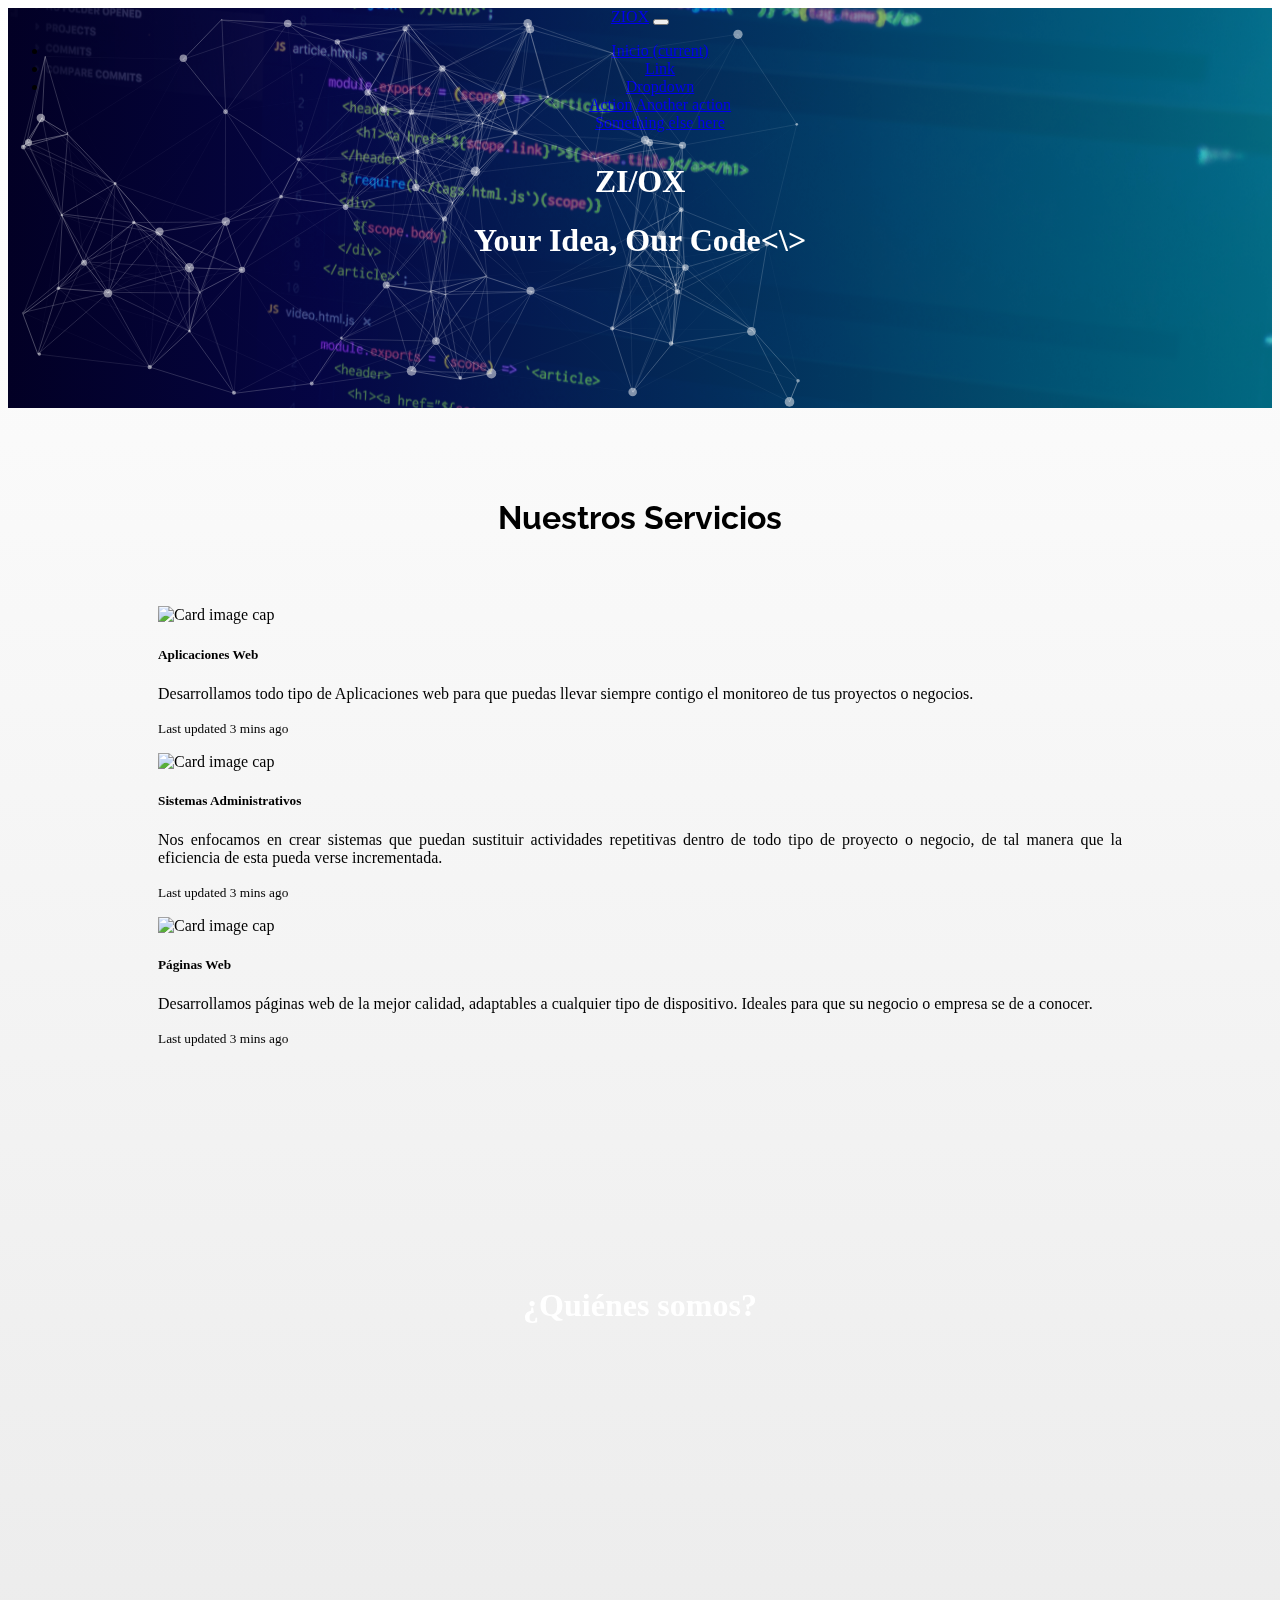
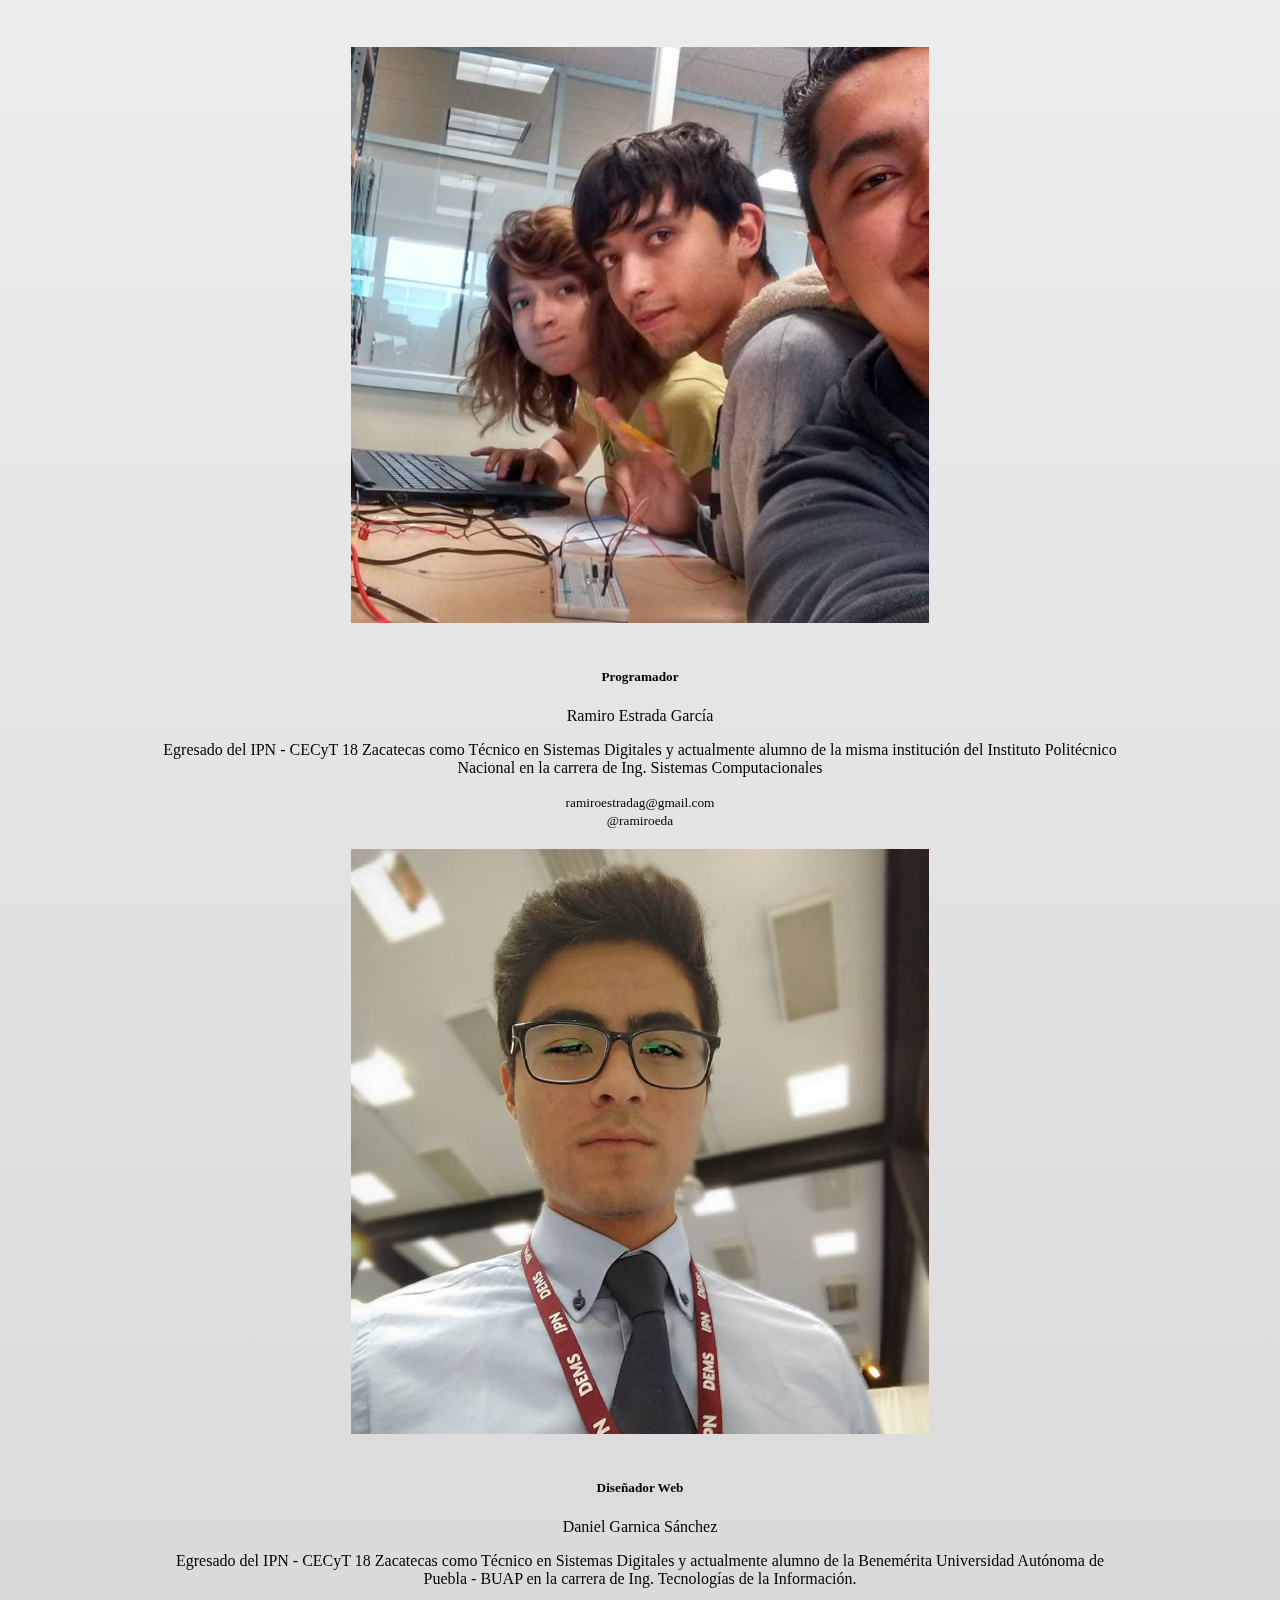
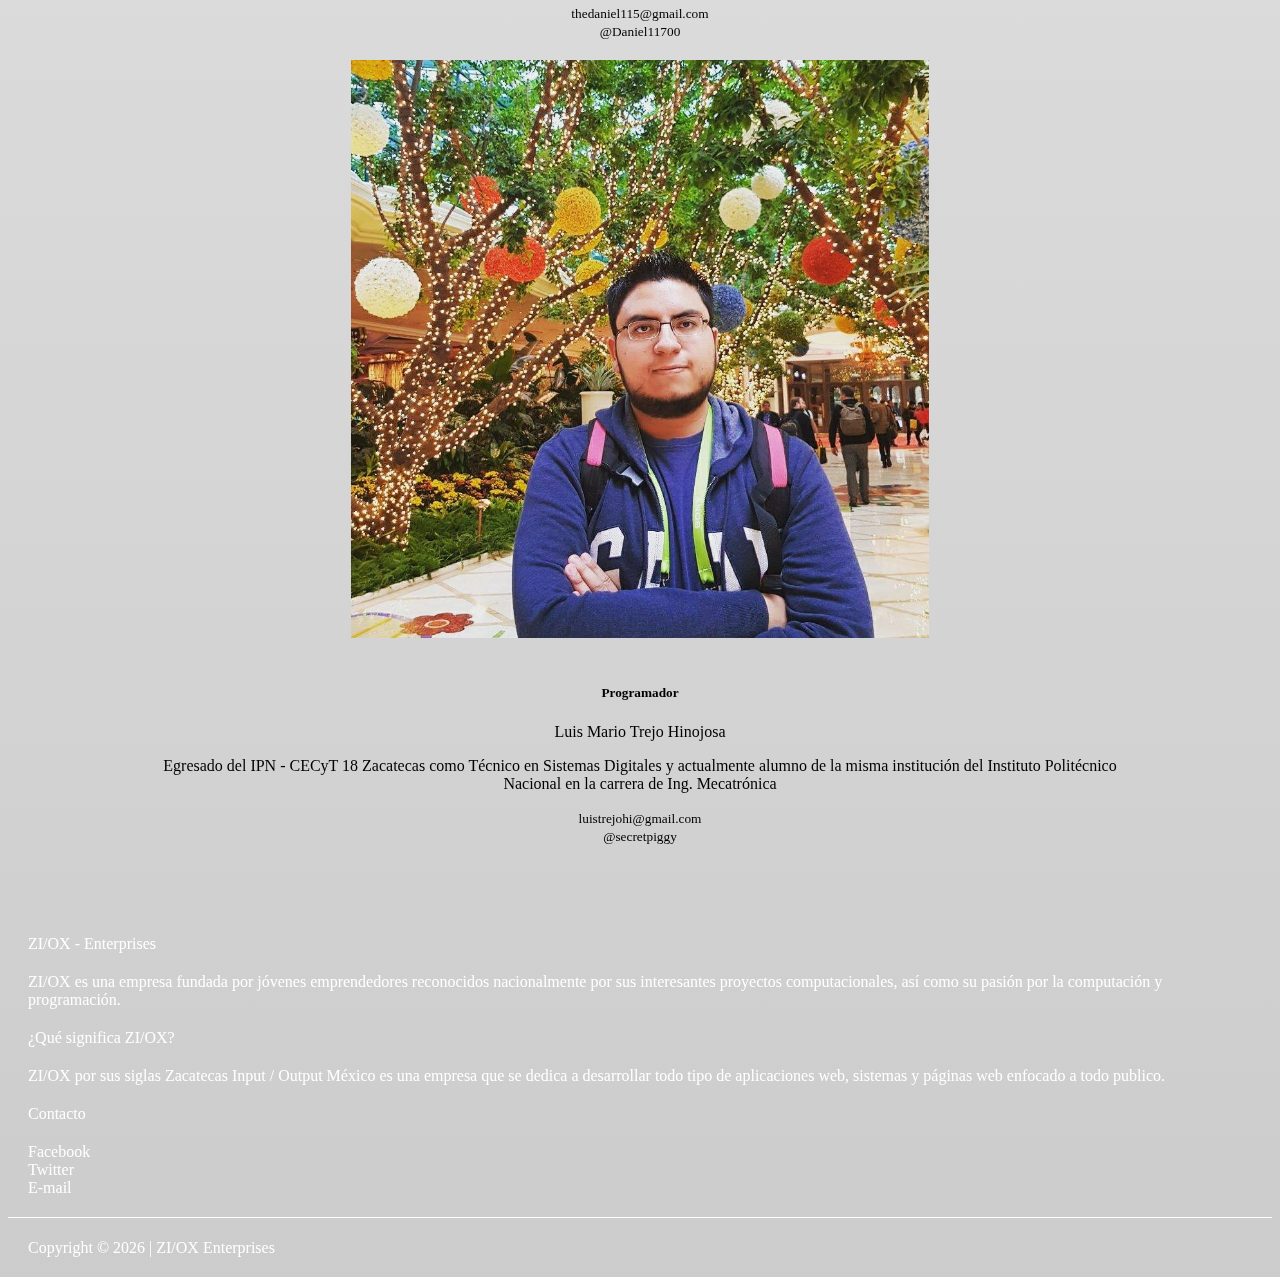
==== commit 04d58d20: "Beautify Change" ====
--- a/ziox-web/index.html
+++ b/ziox-web/index.html
@@ -28,8 +28,7 @@
     <div class="includeMenu"></div>
 
     <h1 class="display-1" id="Intro">ZI/OX</h1>
-    <h1 class="display-4" id="Intro">Your Idea, Our Code
-      <\>
+    <h1 class="display-4" id="Intro">Your Idea, Our Code<\>
     </h1>
   </div>
 
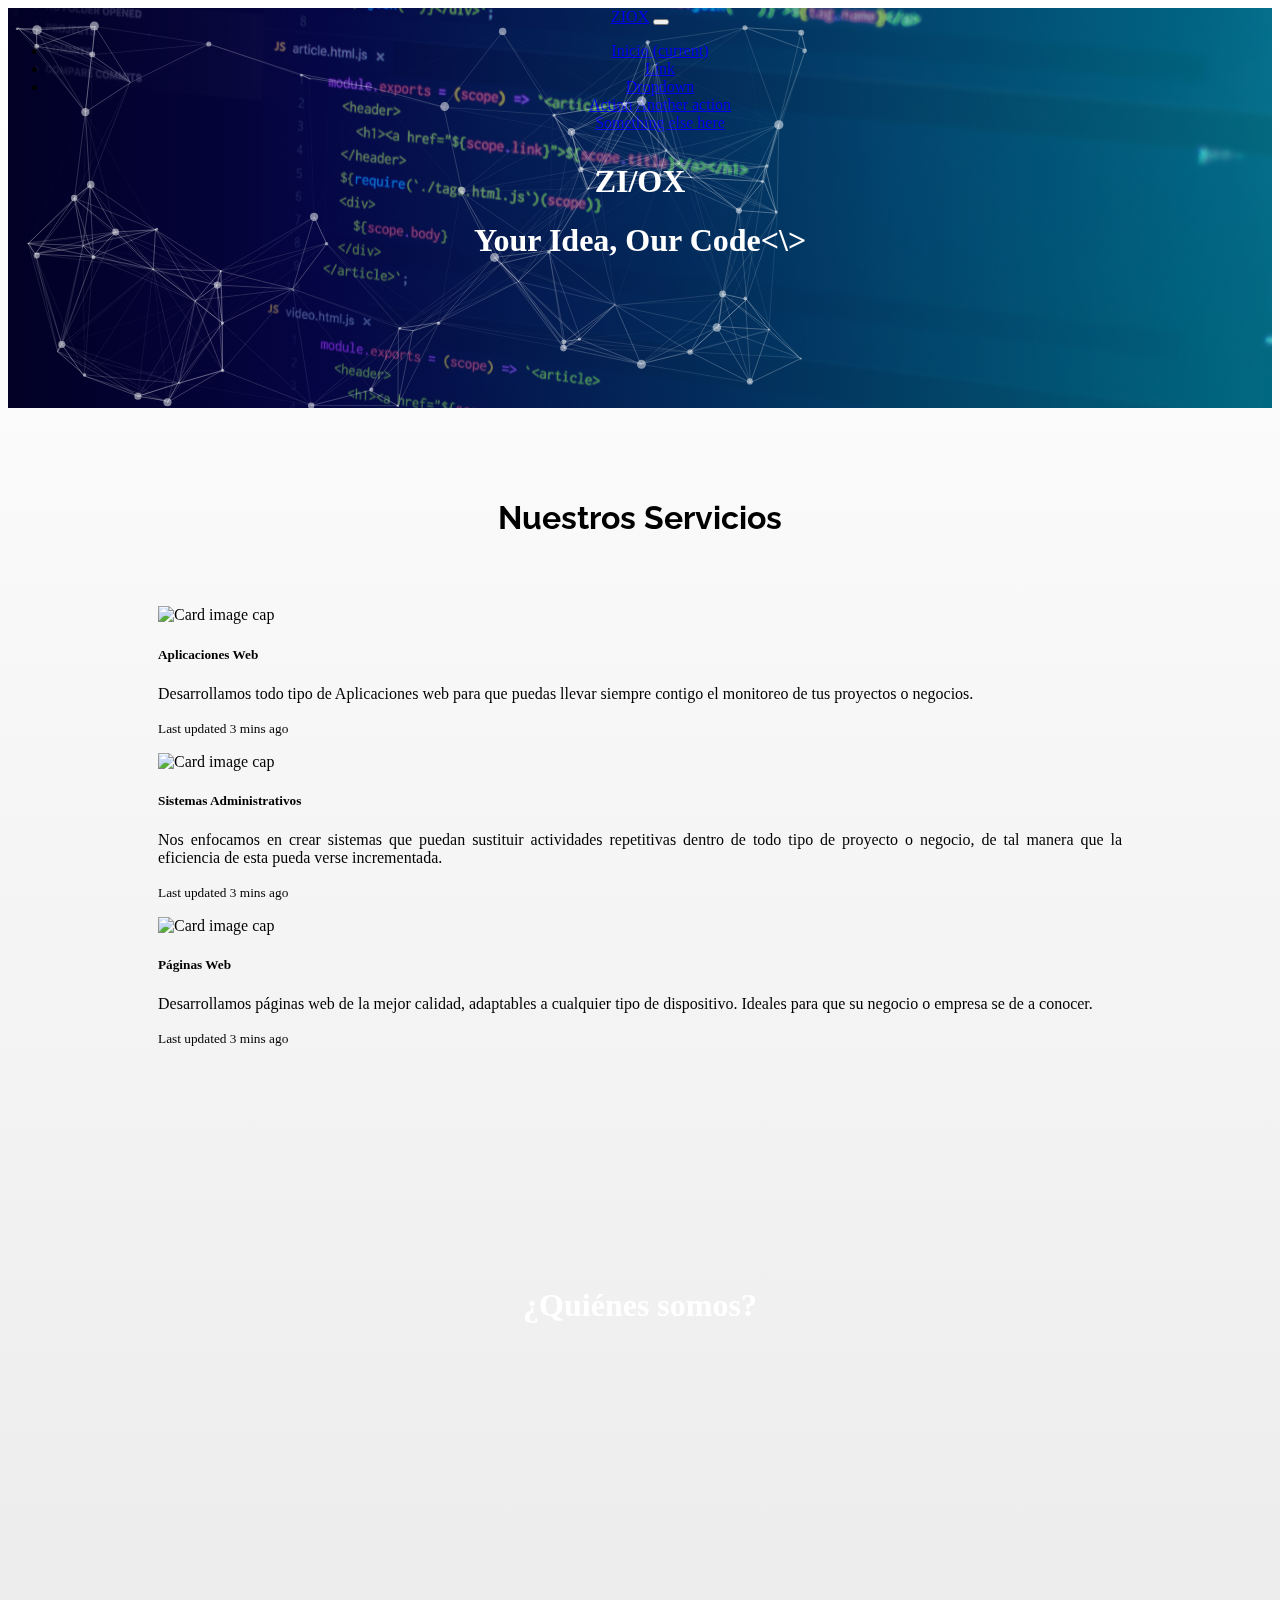
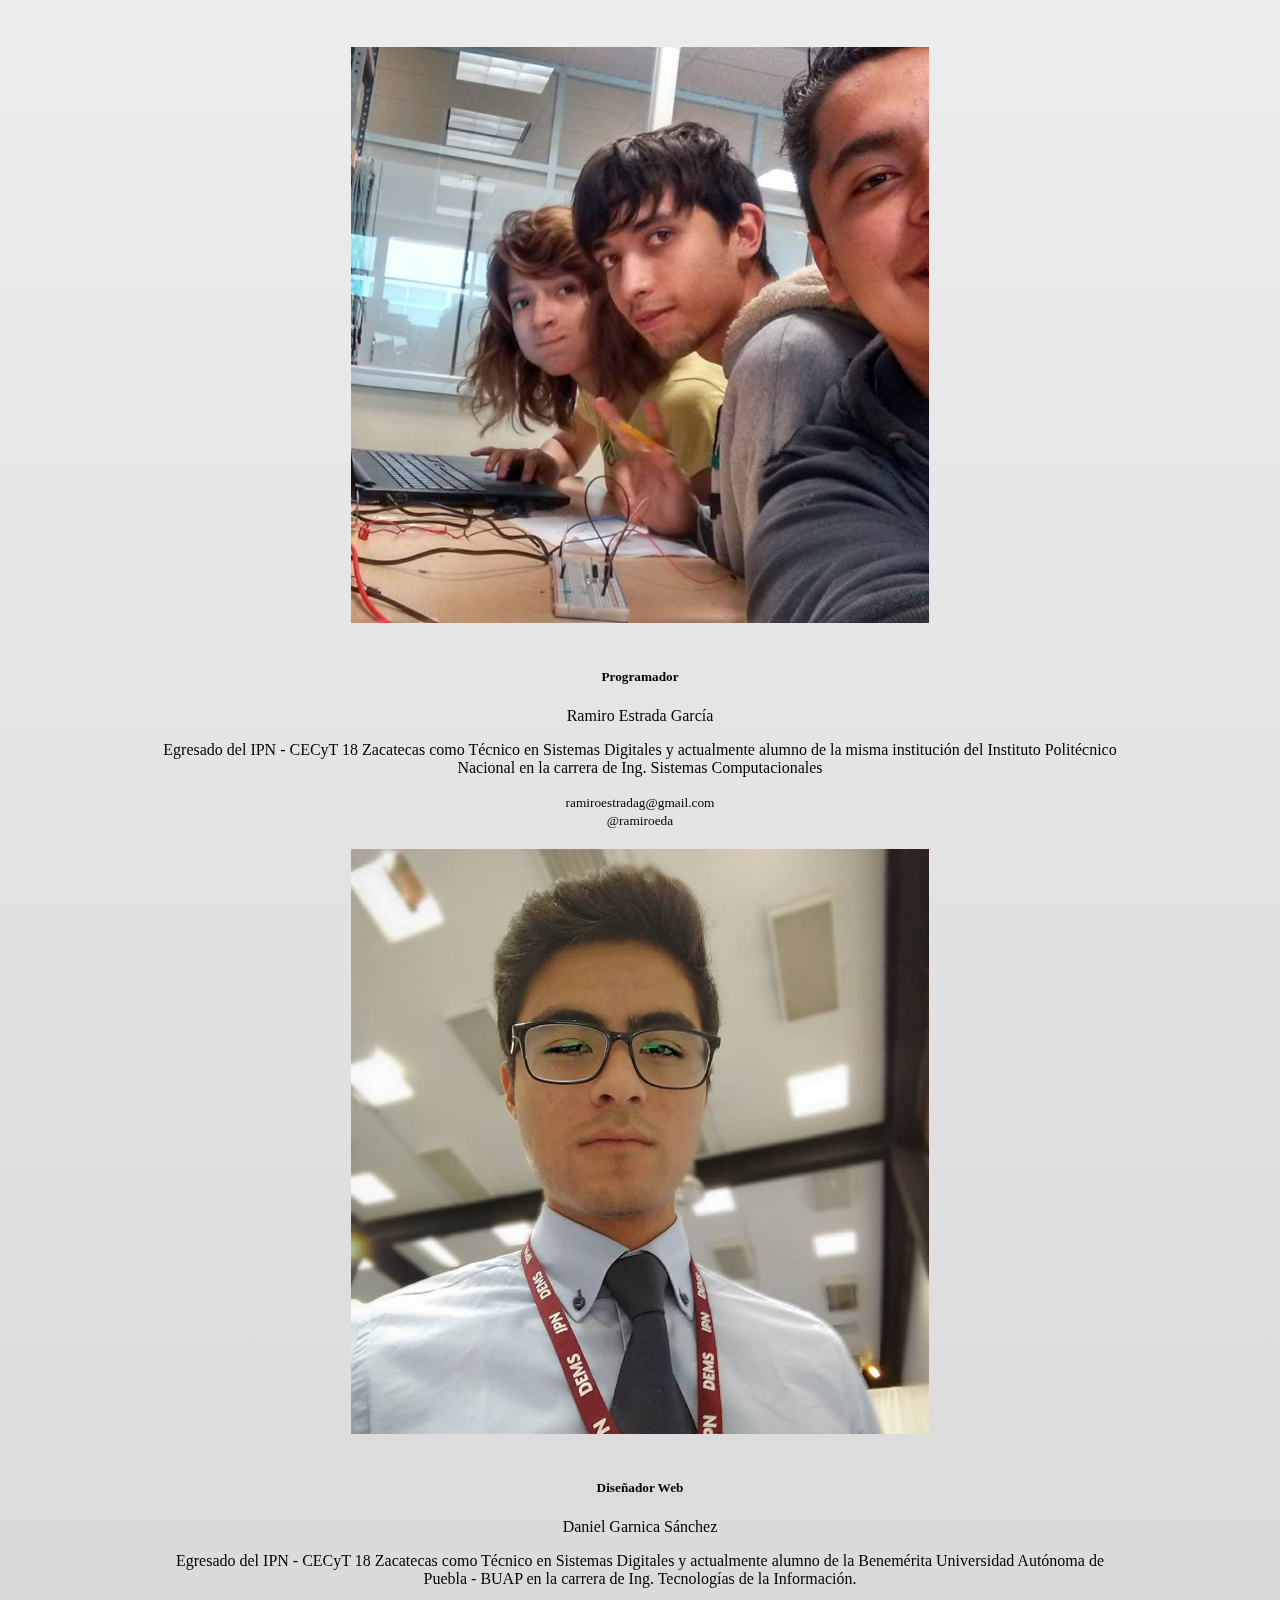
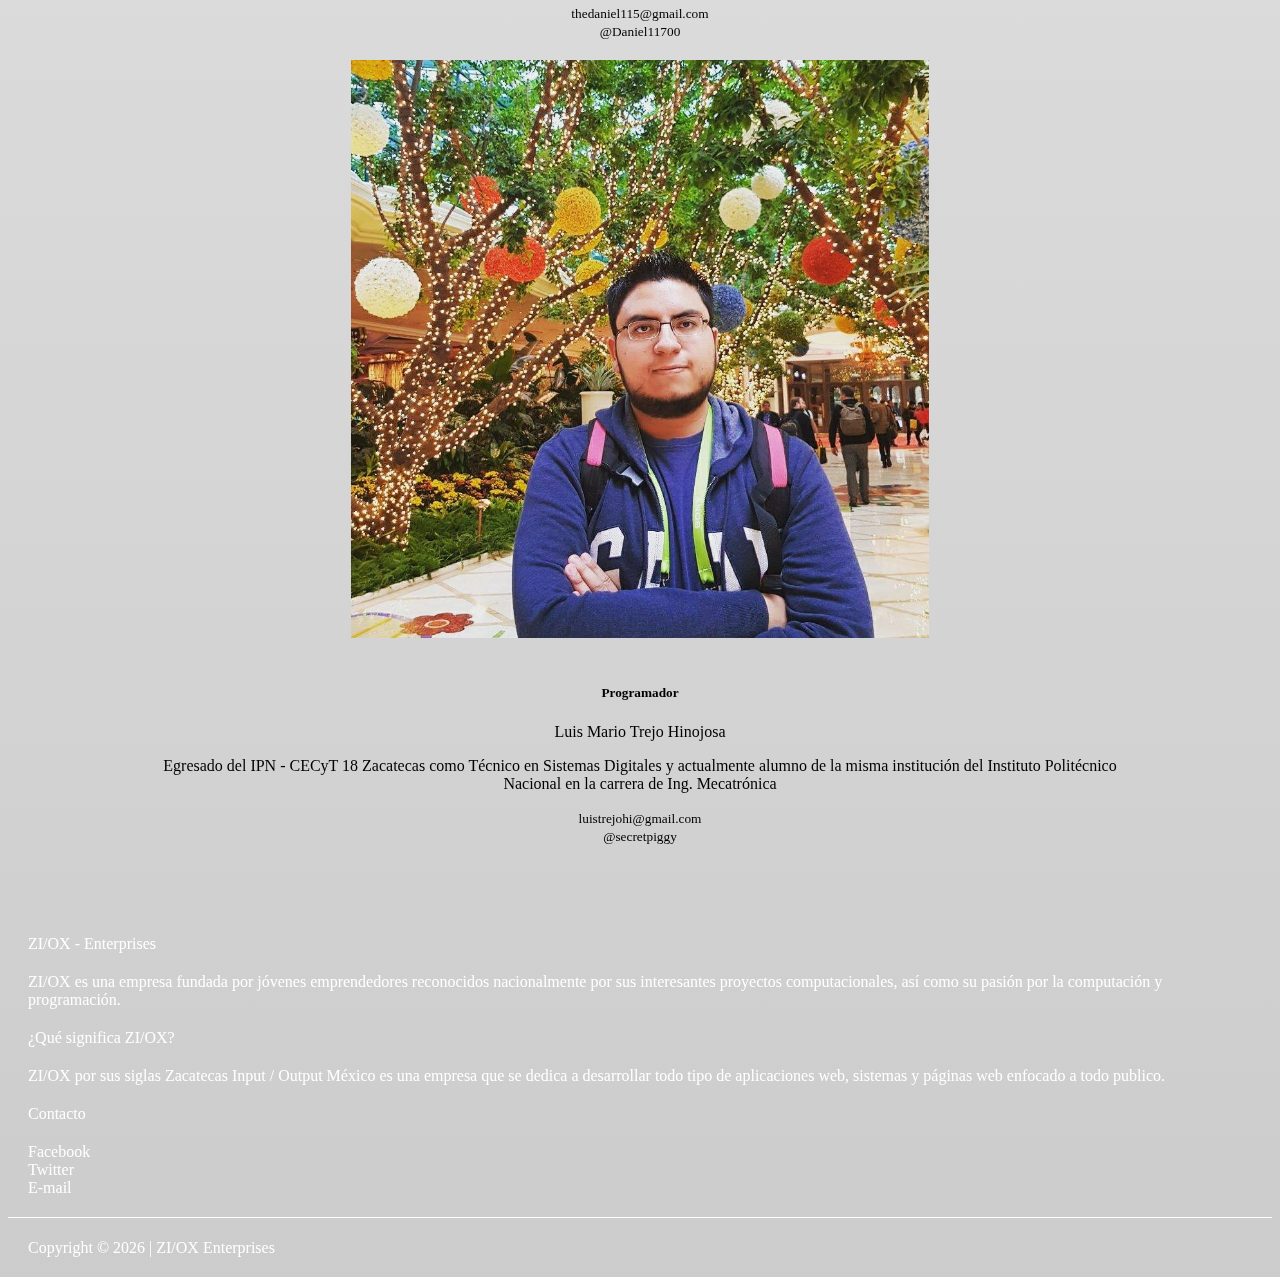
==== commit 470367a4: "Prueba Compi" ====
--- a/ziox-web/index.html
+++ b/ziox-web/index.html
@@ -116,6 +116,7 @@
           </small>
         </div>
       </div>
+      
 
       <div class="card shadow-sm" align="center" id="cardCreator">
         <img src="imgs/daniel.jpg" alt="img-danielotes" class="rounded-circle" id="foto">
